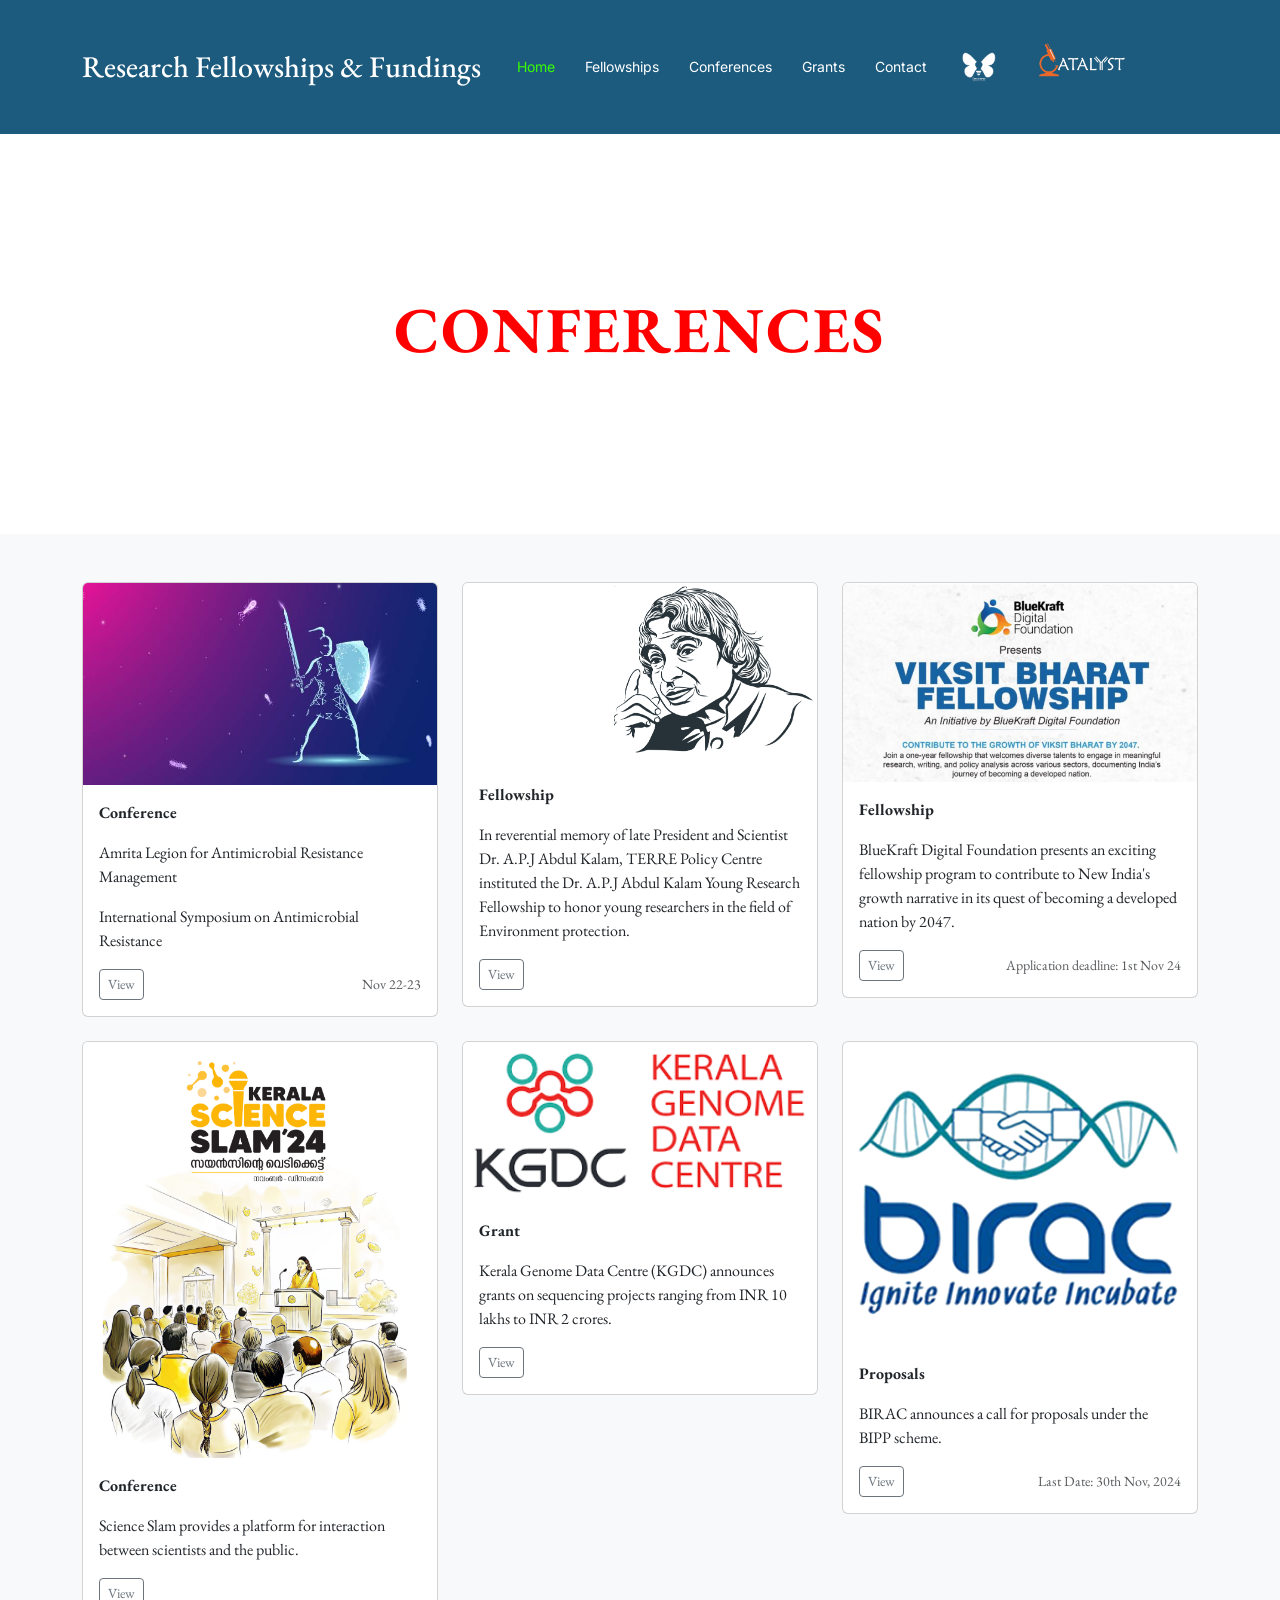
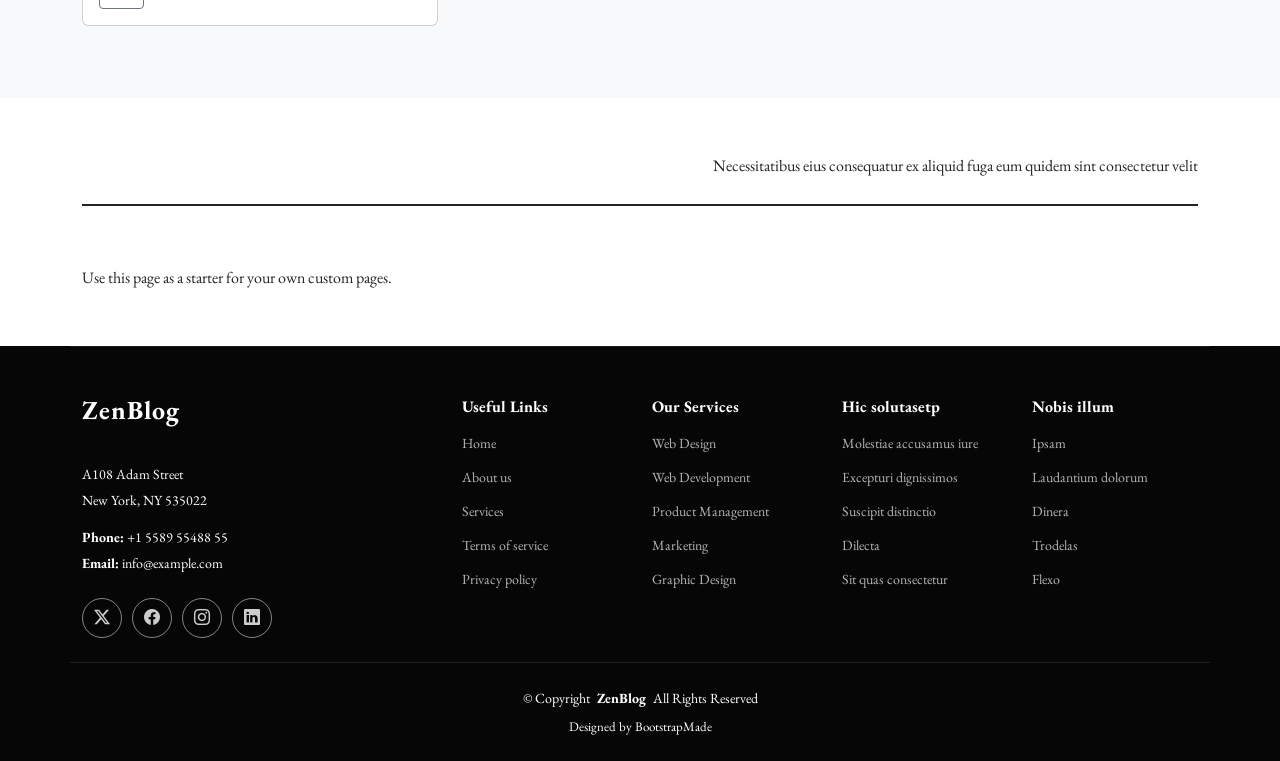
==== Conferences.html @ e0700201 "Pages" ====
<!DOCTYPE html>
<html lang="en">

<head>
  <meta charset="utf-8">
  <meta content="width=device-width, initial-scale=1.0" name="viewport">
  <title>Starter Page - ZenBlog Bootstrap Template</title>
  <meta name="description" content="">
  <meta name="keywords" content="">

  <!-- Favicons -->
  <link href="assets/img/favicon.png" rel="icon">
  <link href="assets/img/apple-touch-icon.png" rel="apple-touch-icon">

  <!-- Fonts -->
  <link href="https://fonts.googleapis.com" rel="preconnect">
  <link href="https://fonts.gstatic.com" rel="preconnect" crossorigin>
  <link href="https://fonts.googleapis.com/css2?family=Inter:wght@100;200;300;400;500;600;700;800;900&family=EB+Garamond:ital,wght@0,400;0,500;0,600;0,700;0,800;1,400;1,500;1,600;1,700;1,800&display=swap" rel="stylesheet">

  <!-- Vendor CSS Files -->
  <link href="assets/vendor/bootstrap/css/bootstrap.min.css" rel="stylesheet">
  <link href="assets/vendor/bootstrap-icons/bootstrap-icons.css" rel="stylesheet">
  <link href="assets/vendor/aos/aos.css" rel="stylesheet">
  <link href="assets/vendor/swiper/swiper-bundle.min.css" rel="stylesheet">

  <!-- Main CSS File -->
  <link href="assets/css/main.css" rel="stylesheet">
  <link href="assets/css/banner2.css" rel="stylesheet">


  <!-- =======================================================
  * Template Name: ZenBlog
  * Template URL: https://bootstrapmade.com/zenblog-bootstrap-blog-template/
  * Updated: Aug 08 2024 with Bootstrap v5.3.3
  * Author: BootstrapMade.com
  * License: https://bootstrapmade.com/license/
  ======================================================== -->
</head>

<body class="index-page">

  <header id="header" class="header d-flex align-items-center sticky-top">
    <div class="container position-relative d-flex align-items-center justify-content-between">

      <a href="index.html" class="logo d-flex align-items-center me-auto me-xl-0">
        <!-- Uncomment the line below if you also wish to use an image logo -->

        <style>
          a {
  text-decoration: none; /* Remove underline by default */
}

a:hover {
  text-decoration: none; /* Ensure no underline appears on hover */
}

.logo a {
  text-decoration: none; /* Specifically target the logo link */
}

#navmenu a {
  text-decoration: none; /* Specifically target the navigation links */
}

        </style>
        <h1 class="sitename" style="text-decoration: none;">Research  Fellowships & Fundings</h1>
      </a>

      <nav id="navmenu" class="navmenu">
        <ul>
          <li><a href="index.html" class="active">Home</a></li>
          <li><a href="about.html">Fellowships</a></li>
          <li><a href="single-post.html">Conferences</a></li>
          <li><a href="single-post.html">Grants</a></li>

        <!-- <li class="dropdown"><a href="#"><span>Categories</span> <i class="bi bi-chevron-down toggle-dropdown"></i></a>
            <ul>
              <li><a href="category.html">Category 1</a></li>
              <li class="dropdown"><a href="#"><span>Deep Dropdown</span> <i class="bi bi-chevron-down toggle-dropdown"></i></a>
                <ul>
                  <li><a href="#">Deep Dropdown 1</a></li>
                  <li><a href="#">Deep Dropdown 2</a></li>
                  <li><a href="#">Deep Dropdown 3</a></li>
                  <li><a href="#">Deep Dropdown 4</a></li>
                  <li><a href="#">Deep Dropdown 5</a></li>
                </ul>
              </li>
              <li><a href="category.html">Category 2</a></li>
              <li><a href="category.html">Category 3</a></li>
              <li><a href="category.html">Caxtegory 4</a></li>
            </ul>
          </li>-->
          <li><a href="contact.html">Contact</a></li>
        </ul>
        <i class="mobile-nav-toggle d-xl-none bi bi-list"></i>
      </nav>
<!--
      <div class="header-social-links">
        <a href="#" class="twitter"><i class="bi bi-twitter-x"></i></a>
        <a href="#" class="facebook"><i class="bi bi-facebook"></i></a>
        <a href="#" class="instagram"><i class="bi bi-instagram"></i></a>
      </div>-->
      <img src="files/creatome-transformed-removebg-preview.png" alt="" style="width: 5.5%; height: 5.5%;" class="catalyst">
      <img src="files/catalyst-removebg-preview.png" alt="" style="width: 15%; height: 15%;">


    </div>
  </header>
<!--Banner-->
<div class="banner">
  <div class="banner-content">
    <h1>Conferences</h1>
  </div>
</div>

<!---->
  <div class="album py-5 bg-light">
    <div class="container">
      <div class="row">
        <!-- First Card -->
        <div class="col-md-4">
          <div class="card mb-4 box-shadow">
            <img src="files/alarm.jpg" class="card-img-top" alt="Conference on Antimicrobial Resistance">
            <div class="card-body">
              <p style="font-weight: bold;">Conference</p>
              <p class="card-text">Amrita Legion for Antimicrobial Resistance Management</p>
              <p>International Symposium on Antimicrobial Resistance</p>
              <div class="d-flex justify-content-between align-items-center">
                <div class="btn-group">
                  <a href="https://www.amrita.edu/events/alarm/">
                    <button type="button" class="btn btn-sm btn-outline-secondary">View</button>
                  </a>
                </div>
                <small class="text-muted">Nov 22-23</small>
              </div>
            </div>
          </div>
        </div>
  
        <!-- Second Card -->
        <div class="col-md-4">
          <div class="card mb-4 box-shadow">
            <img src="files/Dr.png" class="card-img-top" alt="Dr. A.P.J Abdul Kalam Young Research Fellowship">
            <div class="card-body">
              <p style="font-weight: bold;">Fellowship</p>
              <p class="card-text">
                In reverential memory of late President and Scientist Dr. A.P.J Abdul Kalam, TERRE Policy Centre instituted the Dr. A.P.J Abdul Kalam Young Research Fellowship to honor young researchers in the field of Environment protection.
              </p>
              <div class="d-flex justify-content-between align-items-center">
                <div class="btn-group">
                  <a href="https://www.drkalamfellowship.com/fellowship.php">
                    <button type="button" class="btn btn-sm btn-outline-secondary">View</button>
                  </a>
                </div>
                <small class="text-muted"></small>
              </div>
            </div>
          </div>
        </div>
  
        <!-- Third Card -->
        <div class="col-md-4">
          <div class="card mb-4 box-shadow">
            <img src="files/Viksit-Bharat-Fellowship.jpg" class="card-img-top" alt="Viksit Bharat Fellowship">
            <div class="card-body">
              <p style="font-weight: bold;">Fellowship</p>
              <p class="card-text">
                BlueKraft Digital Foundation presents an exciting fellowship program to contribute to New India's growth narrative in its quest of becoming a developed nation by 2047.
              </p>
              <div class="d-flex justify-content-between align-items-center">
                <div class="btn-group">
                  <button type="button" class="btn btn-sm btn-outline-secondary">View</button>
                </div>
                <small class="text-muted">Application deadline: 1st Nov 24</small>
              </div>
            </div>
          </div>
        </div>
  
        <!-- Fourth Card -->
        <div class="col-md-4">
          <div class="card mb-4 box-shadow">
            <img src="files/ks.png" class="card-img-top" alt="Science Slam Conference">
            <div class="card-body">
              <p style="font-weight: bold;">Conference</p>
              <p class="card-text">Science Slam provides a platform for interaction between scientists and the public.</p>
              <div class="d-flex justify-content-between align-items-center">
                <div class="btn-group">
                  <a href="https://scienceslam.in/">
                    <button type="button" class="btn btn-sm btn-outline-secondary">View</button>
                  </a>
                </div>
                <small class="text-muted"></small>
              </div>
            </div>
          </div>
        </div>
  
        <!-- Fifth Card -->
        <div class="col-md-4">
          <div class="card mb-4 box-shadow">
            <img src="files/KGDC.png" class="card-img-top" alt="KGDC Genomic Sequencing Grants">
            <div class="card-body">
              <p style="font-weight: bold;">Grant</p>
              <p class="card-text">Kerala Genome Data Centre (KGDC) announces grants on sequencing projects ranging from INR 10 lakhs to INR 2 crores.</p>
              <div class="d-flex justify-content-between align-items-center">
                <div class="btn-group">
                  <a href="https://kgdc.kerala.gov.in/kerala-genome-data-centre-kgdc-announces-grants-for-genomic-sequencing-projects/">
                    <button type="button" class="btn btn-sm btn-outline-secondary">View</button>
                  </a>
                </div>
                <small class="text-muted"></small>
              </div>
            </div>
          </div>
        </div>
  
        <!-- Sixth Card -->
        <div class="col-md-4">
          <div class="card mb-4 box-shadow">
            <img src="files/BIRAC.png" class="card-img-top" alt="BIRAC Proposals">
            <div class="card-body">
              <p style="font-weight: bold;">Proposals</p>
              <p class="card-text">BIRAC announces a call for proposals under the BIPP scheme.</p>
              <div class="d-flex justify-content-between align-items-center">
                <div class="btn-group">
                  <a href="https://birac.nic.in/cfp_view.php?id=56&scheme_type=2">
                    <button type="button" class="btn btn-sm btn-outline-secondary">View</button>
                  </a>
                </div>
                <small class="text-muted">Last Date: 30th Nov, 2024</small>
              </div>
            </div>
          </div>
        </div>
      </div>
    </div>
  </div>
    <!-- Starter Section Section -->
    <section id="starter-section" class="starter-section section">

      <!-- Section Title -->
      <div class="container section-title" data-aos="fade-up">
        <div class="section-title-container d-flex align-items-center justify-content-between">
          <h2>Starter Section</h2>
          <p>Necessitatibus eius consequatur ex aliquid fuga eum quidem sint consectetur velit</p>
        </div>
      </div><!-- End Section Title -->

      <div class="container" data-aos="fade-up">
        <p>Use this page as a starter for your own custom pages.</p>
      </div>

    </section><!-- /Starter Section Section -->

  </main>

  <footer id="footer" class="footer dark-background">

    <div class="container footer-top">
      <div class="row gy-4">
        <div class="col-lg-4 col-md-6 footer-about">
          <a href="index.html" class="logo d-flex align-items-center">
            <span class="sitename">ZenBlog</span>
          </a>
          <div class="footer-contact pt-3">
            <p>A108 Adam Street</p>
            <p>New York, NY 535022</p>
            <p class="mt-3"><strong>Phone:</strong> <span>+1 5589 55488 55</span></p>
            <p><strong>Email:</strong> <span>info@example.com</span></p>
          </div>
          <div class="social-links d-flex mt-4">
            <a href=""><i class="bi bi-twitter-x"></i></a>
            <a href=""><i class="bi bi-facebook"></i></a>
            <a href=""><i class="bi bi-instagram"></i></a>
            <a href=""><i class="bi bi-linkedin"></i></a>
          </div>
        </div>

        <div class="col-lg-2 col-md-3 footer-links">
          <h4>Useful Links</h4>
          <ul>
            <li><a href="#">Home</a></li>
            <li><a href="#">About us</a></li>
            <li><a href="#">Services</a></li>
            <li><a href="#">Terms of service</a></li>
            <li><a href="#">Privacy policy</a></li>
          </ul>
        </div>

        <div class="col-lg-2 col-md-3 footer-links">
          <h4>Our Services</h4>
          <ul>
            <li><a href="#">Web Design</a></li>
            <li><a href="#">Web Development</a></li>
            <li><a href="#">Product Management</a></li>
            <li><a href="#">Marketing</a></li>
            <li><a href="#">Graphic Design</a></li>
          </ul>
        </div>

        <div class="col-lg-2 col-md-3 footer-links">
          <h4>Hic solutasetp</h4>
          <ul>
            <li><a href="#">Molestiae accusamus iure</a></li>
            <li><a href="#">Excepturi dignissimos</a></li>
            <li><a href="#">Suscipit distinctio</a></li>
            <li><a href="#">Dilecta</a></li>
            <li><a href="#">Sit quas consectetur</a></li>
          </ul>
        </div>

        <div class="col-lg-2 col-md-3 footer-links">
          <h4>Nobis illum</h4>
          <ul>
            <li><a href="#">Ipsam</a></li>
            <li><a href="#">Laudantium dolorum</a></li>
            <li><a href="#">Dinera</a></li>
            <li><a href="#">Trodelas</a></li>
            <li><a href="#">Flexo</a></li>
          </ul>
        </div>

      </div>
    </div>

    <div class="container copyright text-center mt-4">
      <p>© <span>Copyright</span> <strong class="px-1 sitename">ZenBlog</strong> <span>All Rights Reserved</span></p>
      <div class="credits">
        <!-- All the links in the footer should remain intact. -->
        <!-- You can delete the links only if you've purchased the pro version. -->
        <!-- Licensing information: https://bootstrapmade.com/license/ -->
        <!-- Purchase the pro version with working PHP/AJAX contact form: [buy-url] -->
        Designed by <a href="https://bootstrapmade.com/">BootstrapMade</a>
      </div>
    </div>

  </footer>

  <!-- Scroll Top -->
  <a href="#" id="scroll-top" class="scroll-top d-flex align-items-center justify-content-center"><i class="bi bi-arrow-up-short"></i></a>

  <!-- Preloader -->
  <div id="preloader"></div>

  <!-- Vendor JS Files -->
  <script src="assets/vendor/bootstrap/js/bootstrap.bundle.min.js"></script>
  <script src="assets/vendor/php-email-form/validate.js"></script>
  <script src="assets/vendor/aos/aos.js"></script>
  <script src="assets/vendor/swiper/swiper-bundle.min.js"></script>

  <!-- Main JS File -->
  <script src="assets/js/main.js"></script>

</body>

</html>
---- assets/css/main.css ----
/**
* Template Name: ZenBlog
* Template URL: https://bootstrapmade.com/zenblog-bootstrap-blog-template/
* Updated: Aug 08 2024 with Bootstrap v5.3.3
* Author: BootstrapMade.com
* License: https://bootstrapmade.com/license/
*/

/*--------------------------------------------------------------
# Font & Color Variables
# Help: https://bootstrapmade.com/color-system/
--------------------------------------------------------------*/
/* Fonts */
:root {
  --default-font: "EB Garamond",  system-ui, -apple-system, "Segoe UI", Roboto, "Helvetica Neue", Arial, "Noto Sans", "Liberation Sans", sans-serif, "Apple Color Emoji", "Segoe UI Emoji", "Segoe UI Symbol", "Noto Color Emoji";
  --heading-font: "EB Garamond",  sans-serif;
  --nav-font: "Inter",  sans-serif;
}

/* Global Colors - The following color variables are used throughout the website. Updating them here will change the color scheme of the entire website */
:root { 
  --background-color: #ffffff; /* Background color for the entire website, including individual sections */
  --default-color: #212529; /* Default color used for the majority of the text content across the entire website */
  --heading-color: #ffffff; /* Color for headings, subheadings and title throughout the website */
  --accent-color: #ffc908; /* Accent color that represents your brand on the website. It's used for buttons, links, and other elements that need to stand out */
  --surface-color: #ffffff; /* The surface color is used as a background of boxed elements within sections, such as cards, icon boxes, or other elements that require a visual separation from the global background. */
  --contrast-color: #ffc908; /* Contrast color for text, ensuring readability against backgrounds of accent, heading, or default colors. */
}

/* Nav Menu Colors - The following color variables are used specifically for the navigation menu. They are separate from the global colors to allow for more customization options */
:root {
  --nav-color: #ffffff;  /* The default color of the main navmenu links */
  --nav-hover-color: #39ff02; /* Applied to main navmenu links when they are hovered over or active */
  --nav-mobile-background-color: #ffffff; /* Used as the background color for mobile navigation menu */
  --nav-dropdown-background-color: #ffffff; /* Used as the background color for dropdown items that appear when hovering over primary navigation items */
  --nav-dropdown-color: #6a6a6a; /* Used for navigation links of the dropdown items in the navigation menu. */
  --nav-dropdown-hover-color: #1900ff; /* Similar to --nav-hover-color, this color is applied to dropdown navigation links when they are hovered over. */
}

/* Color Presets - These classes override global colors when applied to any section or element, providing reuse of the sam color scheme. */

.light-background {
  --background-color: #f9f9f9;
  --surface-color: #ffffff;
}

.dark-background {
  --background-color: #060606;
  --default-color: #ffffff;
  --heading-color: #ffffff;
  --surface-color: #252525;
  --contrast-color: #ffffff;
}

/* Smooth scroll */
:root {
  scroll-behavior: smooth;
}

/*--------------------------------------------------------------
# General Styling & Shared Classes
--------------------------------------------------------------*/
body {
  color: var(--default-color);
  background-color: var(--background-color);
  font-family: var(--default-font);
}

a {
  color: var(--accent-color);
  text-decoration: none;
  transition: 0.3s;
}

a:hover {
  color: color-mix(in srgb, var(--accent-color), transparent 25%);
  text-decoration: none;
}

h1,
h2,
h3,
h4,
h5,
h6 {
  color: var(--heading-color);
  font-family: var(--heading-font);
}

/* PHP Email Form Messages
------------------------------*/
.php-email-form .error-message {
  display: none;
  background: #df1529;
  color: #ffffff;
  text-align: left;
  padding: 15px;
  margin-bottom: 24px;
  font-weight: 600;
}

.php-email-form .sent-message {
  display: none;
  color: #ffffff;
  background: #059652;
  text-align: center;
  padding: 15px;
  margin-bottom: 24px;
  font-weight: 600;
}

.php-email-form .loading {
  display: none;
  background: var(--surface-color);
  text-align: center;
  padding: 15px;
  margin-bottom: 24px;
}

.php-email-form .loading:before {
  content: "";
  display: inline-block;
  border-radius: 50%;
  width: 24px;
  height: 24px;
  margin: 0 10px -6px 0;
  border: 3px solid var(--accent-color);
  border-top-color: var(--surface-color);
  animation: php-email-form-loading 1s linear infinite;
}

@keyframes php-email-form-loading {
  0% {
    transform: rotate(0deg);
  }

  100% {
    transform: rotate(360deg);
  }
}

/*--------------------------------------------------------------
# Global Header
--------------------------------------------------------------*/
.header {
  --background-color: #1c5b7e; /*a4123f*/
  color: var(--default-color);
  background-color: var(--background-color);
  padding: 10px 0;
  transition: all 0.5s;
  z-index: 997;
}

.header .logo {
  line-height: 1;
}

.header .logo img {
  max-height: 36px;
  margin-right: 8px;
}

.header .logo h1 {
  font-size: 30px;
  margin: 0;
  font-weight: 500;
  color: var(--heading-color);
}

.header .header-social-links {
  padding-right: 15px;
}

.header .header-social-links a {
  color: color-mix(in srgb, var(--default-color), transparent 40%);
  padding-left: 6px;
  display: inline-block;
  transition: 0.3s;
  font-size: 16px;
}

.header .header-social-links a:hover {
  color: var(--accent-color);
}

.header .header-social-links a i {
  line-height: 0px;
}

@media (max-width: 1200px) {
  .header .logo {
    order: 1;
  }

  .header .header-social-links {
    order: 2;
  }

  .header .navmenu {
    order: 3;
  }
}

/*--------------------------------------------------------------
# Navigation Menu
--------------------------------------------------------------*/
/* Navmenu - Desktop */
@media (min-width: 1200px) {
  .navmenu {
    padding: 0;
  }

  .navmenu ul {
    margin: 0;
    padding: 0;
    display: flex;
    list-style: none;
    align-items: center;
  }

  .navmenu li {
    position: relative;
  }

  .navmenu a,
  .navmenu a:focus {
    color: var(--nav-color);
    padding: 18px 15px;
    font-size: 14px;
    font-family: var(--nav-font);
    font-weight: 400;
    display: flex;
    align-items: center;
    justify-content: space-between;
    white-space: nowrap;
    transition: 0.3s;
  }

  .navmenu a i,
  .navmenu a:focus i {
    font-size: 12px;
    line-height: 0;
    margin-left: 5px;
    transition: 0.3s;
  }

  .navmenu li:last-child a {
    padding-right: 0;
  }

  .navmenu li:hover>a,
  .navmenu .active,
  .navmenu .active:focus {
    color: var(--nav-hover-color);
  }

  .navmenu .dropdown ul {
    margin: 0;
    padding: 10px 0;
    background: var(--nav-dropdown-background-color);
    display: block;
    position: absolute;
    visibility: hidden;
    left: 14px;
    top: 130%;
    opacity: 0;
    transition: 0.3s;
    border-radius: 4px;
    z-index: 99;
    box-shadow: 0px 0px 30px rgba(0, 0, 0, 0.1);
  }

  .navmenu .dropdown ul li {
    min-width: 200px;
  }

  .navmenu .dropdown ul a {
    padding: 10px 20px;
    font-size: 15px;
    text-transform: none;
    color: var(--nav-dropdown-color);
  }

  .navmenu .dropdown ul a i {
    font-size: 12px;
  }

  .navmenu .dropdown ul a:hover,
  .navmenu .dropdown ul .active:hover,
  .navmenu .dropdown ul li:hover>a {
    color: var(--nav-dropdown-hover-color);
  }

  .navmenu .dropdown:hover>ul {
    opacity: 1;
    top: 100%;
    visibility: visible;
  }

  .navmenu .dropdown .dropdown ul {
    top: 0;
    left: -90%;
    visibility: hidden;
  }

  .navmenu .dropdown .dropdown:hover>ul {
    opacity: 1;
    top: 0;
    left: -100%;
    visibility: visible;
  }
  .catalyst {
    padding: 10px; /* Fixed the syntax by adding a selector */
}

/* Navmenu - Mobile */
@media (max-width: 1199px) {
  .mobile-nav-toggle {
    color: var(--nav-color);
    font-size: 28px;
    line-height: 0;
    margin-right: 10px;
    cursor: pointer;
    transition: color 0.3s;
  }

  .navmenu {
    padding: 0;
    z-index: 9997;
  }

  .navmenu ul {
    display: none;
    list-style: none;
    position: absolute;
    inset: 60px 20px 20px 20px;
    padding: 10px 0;
    margin: 0;
    border-radius: 6px;
    background-color: var(--nav-mobile-background-color);
    overflow-y: auto;
    transition: 0.3s;
    z-index: 9998;
    box-shadow: 0px 0px 30px rgba(0, 0, 0, 0.1);
  }

  .navmenu a,
  .navmenu a:focus {
    color: var(--nav-dropdown-color);
    padding: 10px 20px;
    font-family: var(--nav-font);
    font-size: 17px;
    font-weight: 500;
    display: flex;
    align-items: center;
    justify-content: space-between;
    white-space: nowrap;
    transition: 0.3s;
  }

  .navmenu a i,
  .navmenu a:focus i {
    font-size: 12px;
    line-height: 0;
    margin-left: 5px;
    width: 30px;
    height: 30px;
    display: flex;
    align-items: center;
    justify-content: center;
    border-radius: 50%;
    transition: 0.3s;
    background-color: color-mix(in srgb, var(--accent-color), transparent 90%);
  }

  .navmenu a i:hover,
  .navmenu a:focus i:hover {
    background-color: var(--accent-color);
    color: var(--contrast-color);
  }

  .navmenu a:hover,
  .navmenu .active,
  .navmenu .active:focus {
    color: var(--nav-dropdown-hover-color);
  }

  .navmenu .active i,
  .navmenu .active:focus i {
    background-color: var(--accent-color);
    color: var(--contrast-color);
    transform: rotate(180deg);
  }

  .navmenu .dropdown ul {
    position: static;
    display: none;
    z-index: 99;
    padding: 10px 0;
    margin: 10px 20px;
    background-color: var(--nav-dropdown-background-color);
    border: 1px solid color-mix(in srgb, var(--default-color), transparent 90%);
    box-shadow: none;
    transition: all 0.5s ease-in-out;
  }

  .navmenu .dropdown ul ul {
    background-color: rgba(33, 37, 41, 0.1);
  }

  .navmenu .dropdown>.dropdown-active {
    display: block;
    background-color: rgba(33, 37, 41, 0.03);
  }

  .mobile-nav-active {
    overflow: hidden;
  }

  .mobile-nav-active .mobile-nav-toggle {
    color: #fff;
    position: absolute;
    font-size: 32px;
    top: 15px;
    right: 15px;
    margin-right: 0;
    z-index: 9999;
  }

  .mobile-nav-active .navmenu {
    position: fixed;
    overflow: hidden;
    inset: 0;
    background: rgba(33, 37, 41, 0.8);
    transition: 0.3s;
  }

  .mobile-nav-active .navmenu>ul {
    display: block;
  }
}

/*--------------------------------------------------------------
# Global Footer
--------------------------------------------------------------*/
.footer {
  color: var(--default-color);
  background-color: var(--background-color);
  font-size: 14px;
  position: relative;
}

.footer .footer-top {
  padding-top: 50px;
  border-top: 1px solid color-mix(in srgb, var(--default-color), transparent 90%);
}

.footer .footer-about .logo {
  line-height: 1;
  margin-bottom: 25px;
}

.footer .footer-about .logo img {
  max-height: 40px;
  margin-right: 6px;
}

.footer .footer-about .logo span {
  color: var(--heading-color);
  font-family: var(--heading-font);
  font-size: 26px;
  font-weight: 700;
  letter-spacing: 1px;
}

.footer .footer-about p {
  font-size: 14px;
  font-family: var(--heading-font);
}

.footer .social-links a {
  display: flex;
  align-items: center;
  justify-content: center;
  width: 40px;
  height: 40px;
  border-radius: 50%;
  border: 1px solid color-mix(in srgb, var(--default-color), transparent 50%);
  font-size: 16px;
  color: color-mix(in srgb, var(--default-color), transparent 20%);
  margin-right: 10px;
  transition: 0.3s;
}

.footer .social-links a:hover {
  color: var(--accent-color);
  border-color: var(--accent-color);
}

.footer h4 {
  font-size: 16px;
  font-weight: bold;
  position: relative;
  padding-bottom: 12px;
}

.footer .footer-links {
  margin-bottom: 30px;
}

.footer .footer-links ul {
  list-style: none;
  padding: 0;
  margin: 0;
}

.footer .footer-links ul i {
  padding-right: 2px;
  font-size: 12px;
  line-height: 0;
}

.footer .footer-links ul li {
  padding: 10px 0;
  display: flex;
  align-items: center;
}

.footer .footer-links ul li:first-child {
  padding-top: 0;
}

.footer .footer-links ul a {
  color: color-mix(in srgb, var(--default-color), transparent 30%);
  display: inline-block;
  line-height: 1;
}

.footer .footer-links ul a:hover {
  color: var(--accent-color);
}

.footer .footer-contact p {
  margin-bottom: 5px;
}

.footer .copyright {
  padding: 25px 0;
  border-top: 1px solid color-mix(in srgb, var(--default-color), transparent 90%);
}

.footer .copyright p {
  margin-bottom: 0;
}

.footer .credits {
  margin-top: 8px;
  font-size: 13px;
}

.footer .credits a {
  color: var(--default-color);
}

/*--------------------------------------------------------------
# Preloader
--------------------------------------------------------------*/
#preloader {
  position: fixed;
  inset: 0;
  z-index: 999999;
  overflow: hidden;
  background: var(--background-color);
  transition: all 0.6s ease-out;
}

#preloader:before {
  content: "";
  position: fixed;
  top: calc(50% - 30px);
  left: calc(50% - 30px);
  border: 6px solid #ffffff;
  border-color: var(--accent-color) transparent var(--accent-color) transparent;
  border-radius: 50%;
  width: 60px;
  height: 60px;
  animation: animate-preloader 1.5s linear infinite;
}

@keyframes animate-preloader {
  0% {
    transform: rotate(0deg);
  }

  100% {
    transform: rotate(360deg);
  }
}

/*--------------------------------------------------------------
# Scroll Top Button
--------------------------------------------------------------*/
.scroll-top {
  position: fixed;
  visibility: hidden;
  opacity: 0;
  right: 15px;
  bottom: 15px;
  z-index: 99999;
  background-color: var(--accent-color);
  width: 40px;
  height: 40px;
  border-radius: 4px;
  transition: all 0.4s;
}

.scroll-top i {
  font-size: 24px;
  color: var(--contrast-color);
  line-height: 0;
}

.scroll-top:hover {
  background-color: color-mix(in srgb, var(--accent-color), transparent 20%);
  color: var(--contrast-color);
}

.scroll-top.active {
  visibility: visible;
  opacity: 1;
}

/*--------------------------------------------------------------
# Disable aos animation delay on mobile devices
--------------------------------------------------------------*/
@media screen and (max-width: 768px) {
  [data-aos-delay] {
    transition-delay: 0 !important;
  }
}

/*--------------------------------------------------------------
# Global Page Titles & Breadcrumbs
--------------------------------------------------------------*/
.page-title {
  color: var(--default-color);
  background-color: var(--background-color);
  padding: 25px 0;
  position: relative;
  border-bottom: 1px solid color-mix(in srgb, var(--default-color), transparent 90%);
}

.page-title h1 {
  font-size: 24px;
  font-weight: 700;
}

.page-title .breadcrumbs ol {
  display: flex;
  flex-wrap: wrap;
  list-style: none;
  padding: 0;
  margin: 0;
  font-size: 14px;
  font-weight: 400;
}

.page-title .breadcrumbs ol li+li {
  padding-left: 10px;
}

.page-title .breadcrumbs ol li+li::before {
  content: "/";
  display: inline-block;
  padding-right: 10px;
  color: color-mix(in srgb, var(--default-color), transparent 70%);
}

/*--------------------------------------------------------------
# Global Sections
--------------------------------------------------------------*/
section,
.section {
  color: var(--default-color);
  background-color: var(--background-color);
  padding: 40px 0;
  scroll-margin-top: 90px;
  overflow: clip;
}

@media (max-width: 1199px) {

  section,
  .section {
    scroll-margin-top: 66px;
  }
}

/*--------------------------------------------------------------
# Global Section Titles
--------------------------------------------------------------*/
.section-title {
  margin-bottom: 60px;
  position: relative;
}

.section-title .section-title-container {
  padding-bottom: 10px;
  border-bottom: 2px solid var(--default-color);
}

.section-title h2 {
  font-size: 40px;
  font-weight: 0;
}

.section-title p {
  margin-bottom: 0;
}

.section-title p a {
  color: var(--default-color);
  text-transform: uppercase;
  font-size: 12px;
  letter-spacing: 0.5px;
  border-bottom: 1.5px solid var(--default-color);
  font-family: var(--nav-font);
  font-weight: 500;
  padding-bottom: 2px;
}

/*--------------------------------------------------------------
# Slider Section
--------------------------------------------------------------*/
.slider {
  background-color: transparent;
}

.slider .swiper-pagination .swiper-pagination-bullet {
  background-color: color-mix(in srgb, var(--default-color) 90%, white 15%);
}

.slider .swiper-pagination .swiper-pagination-bullet-active {
  background-color: var(--accent-color);
}

.slider .swiper-wrapper {
  height: auto !important;
}

.slider .swiper-slide {
  min-height: 500px;
  position: relative;
  display: flex;
  align-items: flex-end;
  background-repeat: no-repeat;
  background-size: cover;
}

.slider .swiper-slide::before {
  content: "";
  position: absolute;
  top: 0;
  left: 0;
  width: 100%;
  height: 100%;
  background: color-mix(in srgb, var(--background-color), transparent 90%);
}

@media (max-width: 575px) {
  .slider .swiper-slide {
    min-height: 300px;
  }
}

.slider .swiper-button-prev:after,
.slider .swiper-button-next:after {
  font-size: 24px;
  color: color-mix(in srgb, var(--default-color), transparent 50%);
}

.slider .content {
  padding: 60px 80px;
  max-width: 700px;
  position: relative;
}

.slider .content a,
.slider .content h2,
.slider .content p {
  color: var(--default-color);
}

/*--------------------------------------------------------------
# Trending Category Section
--------------------------------------------------------------*/
.trending-category .post-entry {
  margin-bottom: 30px;
}

.trending-category .post-entry img {
  margin-bottom: 30px;
}

.trending-category .post-entry h2 {
  margin-bottom: 20px;
  font-size: 20px;
  font-weight: 600;
  line-height: 1.2;
}

.trending-category .post-entry h2 a {
  color: var(--heading-color);
}

.trending-category .post-entry h2 a:hover {
  text-decoration: underline;
}

.trending-category .post-entry.lg h2 {
  font-size: 40px;
  line-height: 1;
}

.trending-category .post-meta {
  font-size: 11px;
  letter-spacing: 0.07rem;
  text-transform: uppercase;
  font-weight: 600;
  color: color-mix(in srgb, var(--default-color), transparent 50%);
  margin-bottom: 10px;
}

.trending-category .custom-border {
  border-color: color-mix(in srgb, var(--default-color), transparent 90%) !important;
}

@media (max-width: 768px) {
  .trending-category .custom-border {
    border: none !important;
  }
}

.trending-category .author .photo {
  margin-right: 10px;
}

.trending-category .author .photo img {
  width: 40px;
  border-radius: 50%;
  margin-bottom: 0;
}

.trending-category .author .name h3 {
  margin: 0;
  padding: 0;
  font-size: 15px;
  font-family: var(--default-font);
}

.trending-category .trending {
  border: 1px solid color-mix(in srgb, var(--default-color), transparent 90%);
}

.trending-category .trending>h3 {
  color: var(--default-color);
  padding: 20px;
  border-bottom: 1px solid color-mix(in srgb, var(--default-color), transparent 90%);
}

.trending-category .trending .trending-post {
  padding: 0;
  margin: 0;
}

.trending-category .trending .trending-post li {
  padding: 0;
  margin: 0;
  list-style: none;
  display: block;
}

.trending-category .trending .trending-post li a {
  display: block;
  padding: 20px;
  border-bottom: 1px solid color-mix(in srgb, var(--default-color), transparent 90%);
  position: relative;
  overflow: hidden;
  z-index: 2;
}

.trending-category .trending .trending-post li a .number {
  position: absolute;
  z-index: 1;
  font-size: 5rem;
  left: -10px;
  top: -20px;
  font-weight: 700;
  font-family: var(--heading-font);
  color: color-mix(in srgb, var(--default-color), transparent 95%);
}

.trending-category .trending .trending-post li a h3 {
  font-size: 18px;
  color: var(--default-color);
  transition: 0.3s;
}

.trending-category .trending .trending-post li a .author {
  color: color-mix(in srgb, var(--default-color), transparent 50%);
  font-weight: 500;
}

.trending-category .trending .trending-post li a:hover h3 {
  color: var(--default-color);
  text-decoration: underline;
}

.trending-category .trending .trending-post li:last-child a {
  border-bottom: none;
}

/*--------------------------------------------------------------
# Culture Category Section
--------------------------------------------------------------*/
.culture-category .post-entry {
  margin-bottom: 30px;
}

.culture-category .post-entry h3 a {
  color: var(--heading-color);
  font-weight: 600;
}

.culture-category .post-entry h3 a:hover {
  text-decoration: underline;
}

.culture-category .post-entry .thumbnail {
  flex: 0 0 65%;
}

@media (max-width: 960px) {
  .culture-category .post-entry .thumbnail {
    flex: 0 0 100%;
    margin-bottom: 20px;
  }
}

.culture-category .post-entry.half .thumbnail {
  flex: 0 0 50%;
}

@media (max-width: 768px) {
  .culture-category .post-entry.half .thumbnail {
    flex: 0 0 100%;
    margin-bottom: 20px;
  }
}

.culture-category .post-entry.small-img .thumbnail {
  flex: 0 0 30%;
}

@media (max-width: 768px) {
  .culture-category .post-entry.small-img .thumbnail {
    flex: 0 0 100%;
    margin-bottom: 20px;
  }
}

.culture-category .border-bottom {
  border-color: color-mix(in srgb, var(--default-color), transparent 90%) !important;
}

.culture-category .post-meta {
  font-size: 11px;
  letter-spacing: 0.07rem;
  text-transform: uppercase;
  font-weight: 600;
  color: color-mix(in srgb, var(--default-color), transparent 50%);
  margin-bottom: 10px;
}

.culture-category .author .photo {
  margin-right: 10px;
}

.culture-category .author .photo img {
  width: 40px;
  border-radius: 50%;
  margin-bottom: 0;
}

.culture-category .author .name h3 {
  margin: 0;
  padding: 0;
  font-size: 15px;
  font-family: var(--default-font);
}

.culture-category .post-list {
  margin-bottom: 30px;
}

.culture-category .post-list img {
  margin-bottom: 30px;
}

.culture-category .post-list h2 {
  margin-bottom: 20px;
  font-size: 20px;
  font-weight: 600;
  line-height: 1.2;
}

.culture-category .post-list h2 a {
  color: var(--heading-color);
}

.culture-category .post-list h2 a:hover {
  text-decoration: underline;
}

.culture-category .post-list.lg h2 {
  font-size: 40px;
  line-height: 1;
}

/*--------------------------------------------------------------
# Business Category Section
--------------------------------------------------------------*/
.business-category .post-entry {
  margin-bottom: 30px;
}

.business-category .post-entry h3 a {
  color: var(--heading-color);
  font-weight: 600;
}

.business-category .post-entry h3 a:hover {
  text-decoration: underline;
}

.business-category .post-entry .thumbnail {
  flex: 0 0 65%;
}

@media (max-width: 960px) {
  .business-category .post-entry .thumbnail {
    flex: 0 0 100%;
    margin-bottom: 20px;
  }
}

.business-category .post-entry.half .thumbnail {
  flex: 0 0 50%;
}

@media (max-width: 768px) {
  .business-category .post-entry.half .thumbnail {
    flex: 0 0 100%;
    margin-bottom: 20px;
  }
}

.business-category .post-entry.small-img .thumbnail {
  flex: 0 0 30%;
}

@media (max-width: 768px) {
  .business-category .post-entry.small-img .thumbnail {
    flex: 0 0 100%;
    margin-bottom: 20px;
  }
}

.business-category .border-bottom {
  border-color: color-mix(in srgb, var(--default-color), transparent 90%) !important;
}

.business-category .post-meta {
  font-size: 11px;
  letter-spacing: 0.07rem;
  text-transform: uppercase;
  font-weight: 600;
  color: color-mix(in srgb, var(--default-color), transparent 50%);
  margin-bottom: 10px;
}

.business-category .author .photo {
  margin-right: 10px;
}

.business-category .author .photo img {
  width: 40px;
  border-radius: 50%;
  margin-bottom: 0;
}

.business-category .author .name h3 {
  margin: 0;
  padding: 0;
  font-size: 15px;
  font-family: var(--default-font);
}

.business-category .post-list {
  margin-bottom: 30px;
}

.business-category .post-list img {
  margin-bottom: 30px;
}

.business-category .post-list h2 {
  margin-bottom: 20px;
  font-size: 20px;
  font-weight: 600;
  line-height: 1.2;
}

.business-category .post-list h2 a {
  color: var(--heading-color);
}

.business-category .post-list h2 a:hover {
  text-decoration: underline;
}

.business-category .post-list.lg h2 {
  font-size: 40px;
  line-height: 1;
}

/*--------------------------------------------------------------
# Lifestyle Category Section
--------------------------------------------------------------*/
.lifestyle-category .post-meta {
  font-size: 11px;
  letter-spacing: 0.07rem;
  text-transform: uppercase;
  font-weight: 600;
  color: color-mix(in srgb, var(--default-color), transparent 50%);
  margin-bottom: 10px;
}

.lifestyle-category .author .photo {
  margin-right: 10px;
}

.lifestyle-category .author .photo img {
  width: 40px;
  border-radius: 50%;
  margin-bottom: 0;
}

.lifestyle-category .author .name h3 {
  margin: 0;
  padding: 0;
  font-size: 15px;
  font-family: var(--default-font);
}

.lifestyle-category .custom-border,
.lifestyle-category .border-bottom {
  border-color: color-mix(in srgb, var(--default-color), transparent 90%) !important;
}

.lifestyle-category .post-list {
  margin-bottom: 30px;
}

.lifestyle-category .post-list img {
  margin-bottom: 30px;
}

.lifestyle-category .post-list h2 {
  margin-bottom: 20px;
  font-size: 20px;
  font-weight: 600;
  line-height: 1.2;
}

.lifestyle-category .post-list h2 a {
  color: var(--heading-color);
}

.lifestyle-category .post-list h2 a:hover {
  text-decoration: underline;
}

.lifestyle-category .post-list.lg h2 {
  font-size: 40px;
  line-height: 1;
}

/*--------------------------------------------------------------
# About Section
--------------------------------------------------------------*/
.about .content .who-we-are {
  text-transform: uppercase;
  margin-bottom: 15px;
  color: color-mix(in srgb, var(--default-color), transparent 40%);
}

.about .content h3 {
  font-size: 2rem;
  font-weight: 700;
}

.about .content ul {
  list-style: none;
  padding: 0;
}

.about .content ul li {
  padding-bottom: 10px;
}

.about .content ul i {
  font-size: 1.25rem;
  margin-right: 4px;
  color: var(--accent-color);
}

.about .content p:last-child {
  margin-bottom: 0;
}

.about .content .read-more {
  background: var(--accent-color);
  color: var(--contrast-color);
  font-family: var(--heading-font);
  font-weight: 500;
  font-size: 16px;
  letter-spacing: 1px;
  padding: 12px 24px;
  border-radius: 5px;
  transition: 0.3s;
  display: inline-flex;
  align-items: center;
  justify-content: center;
}

.about .content .read-more i {
  font-size: 18px;
  margin-left: 5px;
  line-height: 0;
  transition: 0.3s;
}

.about .content .read-more:hover {
  background: color-mix(in srgb, var(--accent-color), transparent 20%);
  padding-right: 19px;
}

.about .content .read-more:hover i {
  margin-left: 10px;
}

.about .about-images img {
  border-radius: 10px;
}

/*--------------------------------------------------------------
# Team Section
--------------------------------------------------------------*/
.team .team-member {
  background-color: var(--surface-color);
  box-shadow: 0px 2px 15px rgba(0, 0, 0, 0.1);
  position: relative;
  border-radius: 5px;
  transition: 0.5s;
  padding: 30px;
  height: 100%;
}

@media (max-width: 468px) {
  .team .team-member {
    flex-direction: column;
    justify-content: center !important;
    align-items: center !important;
  }
}

.team .team-member .pic {
  overflow: hidden;
  width: 150px;
  border-radius: 50%;
  flex-shrink: 0;
}

.team .team-member .pic img {
  transition: ease-in-out 0.3s;
}

.team .team-member:hover {
  transform: translateY(-10px);
}

.team .team-member .member-info {
  padding-left: 30px;
}

@media (max-width: 468px) {
  .team .team-member .member-info {
    padding: 30px 0 0 0;
    text-align: center;
  }
}

.team .team-member h4 {
  font-weight: 700;
  margin-bottom: 5px;
  font-size: 20px;
}

.team .team-member span {
  display: block;
  font-size: 15px;
  padding-bottom: 10px;
  position: relative;
  font-weight: 500;
}

.team .team-member span::after {
  content: "";
  position: absolute;
  display: block;
  width: 50px;
  height: 1px;
  background: color-mix(in srgb, var(--default-color), transparent 85%);
  bottom: 0;
  left: 0;
}

@media (max-width: 468px) {
  .team .team-member span::after {
    left: calc(50% - 25px);
  }
}

.team .team-member p {
  margin: 10px 0 0 0;
  font-size: 14px;
}

.team .team-member .social {
  margin-top: 12px;
  display: flex;
  align-items: center;
  justify-content: start;
  width: 100%;
}

@media (max-width: 468px) {
  .team .team-member .social {
    justify-content: center;
  }
}

.team .team-member .social a {
  background: color-mix(in srgb, var(--default-color), transparent 94%);
  transition: ease-in-out 0.3s;
  display: flex;
  align-items: center;
  justify-content: center;
  border-radius: 50px;
  width: 36px;
  height: 36px;
}

.team .team-member .social a i {
  color: color-mix(in srgb, var(--default-color), transparent 20%);
  font-size: 16px;
  margin: 0 2px;
}

.team .team-member .social a:hover {
  background: var(--accent-color);
}

.team .team-member .social a:hover i {
  color: var(--contrast-color);
}

.team .team-member .social a+a {
  margin-left: 8px;
}

/*--------------------------------------------------------------
# Starter Section Section
--------------------------------------------------------------*/
.starter-section {
  /* Add your styles here */
}

/*--------------------------------------------------------------
# Blog Details Section
--------------------------------------------------------------*/
.blog-details {
  padding-bottom: 30px;
}

.blog-details .article {
  background-color: var(--surface-color);
  padding: 30px;
  box-shadow: 0 4px 16px rgba(0, 0, 0, 0.1);
}

.blog-details .post-img {
  margin: -30px -30px 20px -30px;
  overflow: hidden;
}

.blog-details .title {
  color: var(--heading-color);
  font-size: 28px;
  font-weight: 700;
  padding: 0;
  margin: 30px 0;
}

.blog-details .content {
  margin-top: 20px;
}

.blog-details .content h3 {
  font-size: 22px;
  margin-top: 30px;
  font-weight: bold;
}

.blog-details .content blockquote {
  overflow: hidden;
  background-color: color-mix(in srgb, var(--default-color), transparent 95%);
  padding: 60px;
  position: relative;
  text-align: center;
  margin: 20px 0;
}

.blog-details .content blockquote p {
  color: var(--default-color);
  line-height: 1.6;
  margin-bottom: 0;
  font-style: italic;
  font-weight: 500;
  font-size: 22px;
}

.blog-details .content blockquote:after {
  content: "";
  position: absolute;
  left: 0;
  top: 0;
  bottom: 0;
  width: 3px;
  background-color: var(--accent-color);
  margin-top: 20px;
  margin-bottom: 20px;
}

.blog-details .meta-top {
  margin-top: 20px;
  color: color-mix(in srgb, var(--default-color), transparent 40%);
}

.blog-details .meta-top ul {
  display: flex;
  flex-wrap: wrap;
  list-style: none;
  align-items: center;
  padding: 0;
  margin: 0;
}

.blog-details .meta-top ul li+li {
  padding-left: 20px;
}

.blog-details .meta-top i {
  font-size: 16px;
  margin-right: 8px;
  line-height: 0;
  color: color-mix(in srgb, var(--default-color), transparent 40%);
}

.blog-details .meta-top a {
  color: color-mix(in srgb, var(--default-color), transparent 40%);
  font-size: 14px;
  display: inline-block;
  line-height: 1;
}

.blog-details .meta-bottom {
  padding-top: 10px;
  border-top: 1px solid color-mix(in srgb, var(--default-color), transparent 90%);
}

.blog-details .meta-bottom i {
  color: color-mix(in srgb, var(--default-color), transparent 40%);
  display: inline;
}

.blog-details .meta-bottom a {
  color: color-mix(in srgb, var(--default-color), transparent 40%);
  transition: 0.3s;
}

.blog-details .meta-bottom a:hover {
  color: var(--accent-color);
}

.blog-details .meta-bottom .cats {
  list-style: none;
  display: inline;
  padding: 0 20px 0 0;
  font-size: 14px;
}

.blog-details .meta-bottom .cats li {
  display: inline-block;
}

.blog-details .meta-bottom .tags {
  list-style: none;
  display: inline;
  padding: 0;
  font-size: 14px;
}

.blog-details .meta-bottom .tags li {
  display: inline-block;
}

.blog-details .meta-bottom .tags li+li::before {
  padding-right: 6px;
  color: var(--default-color);
  content: ",";
}

.blog-details .meta-bottom .share {
  font-size: 16px;
}

.blog-details .meta-bottom .share i {
  padding-left: 5px;
}

/*--------------------------------------------------------------
# Blog Comments Section
--------------------------------------------------------------*/
.blog-comments {
  padding: 10px 0;
}

.blog-comments .comments-count {
  font-weight: bold;
}

.blog-comments .comment {
  margin-top: 30px;
  position: relative;
}

.blog-comments .comment .comment-img {
  margin-right: 14px;
}

.blog-comments .comment .comment-img img {
  width: 60px;
}

.blog-comments .comment h5 {
  font-size: 16px;
  margin-bottom: 2px;
}

.blog-comments .comment h5 a {
  font-weight: bold;
  color: var(--default-color);
  transition: 0.3s;
}

.blog-comments .comment h5 a:hover {
  color: var(--accent-color);
}

.blog-comments .comment h5 .reply {
  padding-left: 10px;
  color: color-mix(in srgb, var(--default-color), transparent 20%);
}

.blog-comments .comment h5 .reply i {
  font-size: 20px;
}

.blog-comments .comment time {
  display: block;
  font-size: 14px;
  color: color-mix(in srgb, var(--default-color), transparent 40%);
  margin-bottom: 5px;
}

.blog-comments .comment.comment-reply {
  padding-left: 40px;
}

/*--------------------------------------------------------------
# Comment Form Section
--------------------------------------------------------------*/
.comment-form {
  padding-top: 10px;
}

.comment-form form {
  background-color: var(--surface-color);
  margin-top: 30px;
  padding: 30px;
  box-shadow: 0 4px 16px rgba(0, 0, 0, 0.1);
}

.comment-form form h4 {
  font-weight: bold;
  font-size: 22px;
}

.comment-form form p {
  font-size: 14px;
}

.comment-form form input {
  background-color: var(--surface-color);
  color: var(--default-color);
  border: 1px solid color-mix(in srgb, var(--default-color), transparent 70%);
  font-size: 14px;
  border-radius: 4px;
  padding: 10px 10px;
}

.comment-form form input:focus {
  color: var(--default-color);
  background-color: var(--surface-color);
  box-shadow: none;
  border-color: var(--accent-color);
}

.comment-form form input::placeholder {
  color: color-mix(in srgb, var(--default-color), transparent 50%);
}

.comment-form form textarea {
  background-color: var(--surface-color);
  color: var(--default-color);
  border: 1px solid color-mix(in srgb, var(--default-color), transparent 70%);
  border-radius: 4px;
  padding: 10px 10px;
  font-size: 14px;
  height: 120px;
}

.comment-form form textarea:focus {
  color: var(--default-color);
  box-shadow: none;
  border-color: var(--accent-color);
  background-color: var(--surface-color);
}

.comment-form form textarea::placeholder {
  color: color-mix(in srgb, var(--default-color), transparent 50%);
}

.comment-form form .form-group {
  margin-bottom: 25px;
}

.comment-form form .btn-primary {
  border-radius: 4px;
  padding: 10px 20px;
  border: 0;
  background-color: var(--accent-color);
  color: var(--contrast-color);
}

.comment-form form .btn-primary:hover {
  color: var(--contrast-color);
  background-color: color-mix(in srgb, var(--accent-color), transparent 20%);
}

/*--------------------------------------------------------------
# Blog Posts Section
--------------------------------------------------------------*/
.blog-posts article {
  background-color: var(--surface-color);
  box-shadow: 0px 2px 20px rgba(0, 0, 0, 0.1);
  transition: 0.3s;
}

.blog-posts .post-img img {
  transition: 0.5s;
}

.blog-posts .post-date {
  background-color: var(--accent-color);
  color: var(--contrast-color);
  position: absolute;
  right: 0;
  bottom: 0;
  text-transform: uppercase;
  font-size: 13px;
  padding: 6px 12px;
  font-weight: 500;
}

.blog-posts .post-content {
  padding: 30px;
}

.blog-posts .post-title {
  font-size: 20px;
  color: var(--heading-color);
  font-weight: 700;
  transition: 0.3s;
  margin-bottom: 15px;
}

.blog-posts .meta i {
  font-size: 16px;
  color: var(--accent-color);
}

.blog-posts .meta span {
  font-size: 15px;
  color: color-mix(in srgb, var(--default-color), transparent 40%);
}

.blog-posts p {
  margin-top: 20px;
}

.blog-posts hr {
  color: color-mix(in srgb, var(--default-color), transparent 60%);
  margin-bottom: 15px;
}

.blog-posts .readmore {
  display: flex;
  align-items: center;
  font-weight: 600;
  line-height: 1;
  transition: 0.3s;
  color: color-mix(in srgb, var(--heading-color), transparent 20%);
}

.blog-posts .readmore i {
  line-height: 0;
  margin-left: 6px;
  font-size: 16px;
}

.blog-posts article:hover .post-title,
.blog-posts article:hover .readmore {
  color: var(--accent-color);
}

.blog-posts article:hover .post-img img {
  transform: scale(1.1);
}

/*--------------------------------------------------------------
# Blog Pagination Section
--------------------------------------------------------------*/
.blog-pagination {
  padding-top: 0;
  color: color-mix(in srgb, var(--default-color), transparent 40%);
}

.blog-pagination ul {
  display: flex;
  padding: 0;
  margin: 0;
  list-style: none;
}

.blog-pagination li {
  margin: 0 5px;
  transition: 0.3s;
}

.blog-pagination li a {
  color: color-mix(in srgb, var(--default-color), transparent 40%);
  padding: 7px 16px;
  display: flex;
  align-items: center;
  justify-content: center;
}

.blog-pagination li a.active,
.blog-pagination li a:hover {
  background: var(--accent-color);
  color: var(--contrast-color);
}

.blog-pagination li a.active a,
.blog-pagination li a:hover a {
  color: var(--contrast-color);
}

/*--------------------------------------------------------------
# Contact Section
--------------------------------------------------------------*/
.contact .info-item+.info-item {
  margin-top: 40px;
}

.contact .info-item i {
  color: var(--contrast-color);
  background: var(--accent-color);
  font-size: 20px;
  width: 44px;
  height: 44px;
  display: flex;
  justify-content: center;
  align-items: center;
  border-radius: 4px;
  transition: all 0.3s ease-in-out;
  margin-right: 15px;
}

.contact .info-item h3 {
  padding: 0;
  font-size: 18px;
  font-weight: 700;
  margin-bottom: 5px;
}

.contact .info-item p {
  padding: 0;
  margin-bottom: 0;
  font-size: 14px;
}

.contact .php-email-form {
  height: 100%;
}

.contact .php-email-form input[type=text],
.contact .php-email-form input[type=email],
.contact .php-email-form textarea {
  font-size: 14px;
  padding: 10px 15px;
  box-shadow: none;
  border-radius: 0;
  color: var(--default-color);
  background-color: color-mix(in srgb, var(--background-color), transparent 50%);
  border-color: color-mix(in srgb, var(--default-color), transparent 80%);
}

.contact .php-email-form input[type=text]:focus,
.contact .php-email-form input[type=email]:focus,
.contact .php-email-form textarea:focus {
  border-color: var(--accent-color);
}

.contact .php-email-form input[type=text]::placeholder,
.contact .php-email-form input[type=email]::placeholder,
.contact .php-email-form textarea::placeholder {
  color: color-mix(in srgb, var(--default-color), transparent 70%);
}

.contact .php-email-form button[type=submit] {
  color: var(--contrast-color);
  background: var(--accent-color);
  border: 0;
  padding: 10px 30px;
  transition: 0.4s;
  border-radius: 4px;
}

.contact .php-email-form button[type=submit]:hover {
  background: color-mix(in srgb, var(--accent-color), transparent 20%);
}

/*--------------------------------------------------------------
# Widgets
--------------------------------------------------------------*/
.widgets-container {
  margin: 40px 0 30px 0;
}

.widget-title {
  color: var(--heading-color);
  font-size: 20px;
  font-weight: 600;
  padding: 0 0 0 10px;
  margin: 0 0 20px 0;
  border-left: 4px solid var(--accent-color);
}

.widget-item {
  margin-bottom: 30px;
  background-color: color-mix(in srgb, var(--default-color), transparent 98%);
  border: 1px solid color-mix(in srgb, var(--default-color), transparent 90%);
  padding: 30px;
  border-radius: 5px;
}

.widget-item:last-child {
  margin-bottom: 0;
}

.blog-author-widget img {
  max-width: 120px;
  margin-right: 20px;
}

.blog-author-widget h4 {
  font-weight: 600;
  font-size: 24px;
  margin-bottom: 0px;
  padding: 0;
  color: color-mix(in srgb, var(--default-color), transparent 20%);
}

.blog-author-widget .social-links {
  margin: 5px 0;
}

.blog-author-widget .social-links a {
  color: color-mix(in srgb, var(--default-color), transparent 60%);
  margin-right: 5px;
  font-size: 18px;
}

.blog-author-widget .social-links a:hover {
  color: var(--accent-color);
}

.blog-author-widget p {
  font-style: italic;
  color: color-mix(in srgb, var(--default-color), transparent 30%);
  margin: 10px 0 0 0;
}

.search-widget form {
  background: var(--background-color);
  border: 1px solid color-mix(in srgb, var(--default-color), transparent 75%);
  padding: 3px 10px;
  position: relative;
  border-radius: 50px;
  transition: 0.3s;
}

.search-widget form input[type=text] {
  border: 0;
  padding: 4px 10px;
  border-radius: 4px;
  width: calc(100% - 40px);
  background-color: var(--background-color);
  color: var(--default-color);
}

.search-widget form input[type=text]:focus {
  outline: none;
}

.search-widget form button {
  background: none;
  color: var(--default-color);
  position: absolute;
  top: 0;
  right: 0;
  bottom: 0;
  border: 0;
  font-size: 16px;
  padding: 0 16px;
  transition: 0.3s;
  line-height: 0;
}

.search-widget form button i {
  line-height: 0;
}

.search-widget form button:hover {
  color: var(--accent-color);
}

.search-widget form:is(:focus-within) {
  border-color: var(--accent-color);
}

.recent-posts-widget .post-item {
  display: flex;
  margin-bottom: 15px;
}

.recent-posts-widget .post-item:last-child {
  margin-bottom: 0;
}

.recent-posts-widget .post-item img {
  width: 80px;
  margin-right: 15px;
}

.recent-posts-widget .post-item h4 {
  font-size: 15px;
  font-weight: bold;
  margin-bottom: 5px;
}

.recent-posts-widget .post-item h4 a {
  color: var(--default-color);
  transition: 0.3s;
}

.recent-posts-widget .post-item h4 a:hover {
  color: var(--accent-color);
}

.recent-posts-widget .post-item time {
  display: block;
  font-style: italic;
  font-size: 14px;
  color: color-mix(in srgb, var(--default-color), transparent 50%);
}

.tags-widget ul {
  list-style: none;
  padding: 0;
  margin: 0;
}

.tags-widget ul li {
  display: inline-block;
}

.tags-widget ul a {
  background-color: color-mix(in srgb, var(--default-color), transparent 94%);
  color: color-mix(in srgb, var(--default-color), transparent 30%);
  border-radius: 50px;
  font-size: 14px;
  padding: 5px 15px;
  margin: 0 6px 8px 0;
  display: inline-block;
  transition: 0.3s;
}

.tags-widget ul a:hover {
  background: var(--accent-color);
  color: var(--contrast-color);
}

.tags-widget ul a span {
  padding-left: 5px;
  color: color-mix(in srgb, var(--default-color), transparent 60%);
  font-size: 14px;
}

.blog-author-widget-2 img {
  max-width: 160px;
}

.blog-author-widget-2 h4 {
  font-weight: 600;
  font-size: 24px;
  margin: 15px 0 0 0;
  padding: 0;
  color: color-mix(in srgb, var(--default-color), transparent 20%);
}

.blog-author-widget-2 .social-links {
  margin: 5px 0;
}

.blog-author-widget-2 .social-links a {
  color: color-mix(in srgb, var(--default-color), transparent 60%);
  margin: 0 3px;
  font-size: 18px;
}

.blog-author-widget-2 .social-links a:hover {
  color: var(--accent-color);
}

.blog-author-widget-2 p {
  font-style: italic;
  color: color-mix(in srgb, var(--default-color), transparent 30%);
  margin: 10px 0 0 0;
}
---- assets/css/banner2.css ----
/* Banner Styling */
.banner {
    position: relative;
    width: 100%;
    height: 400px; /* Adjust height as needed */
    background-image: url('../../files/abstract-blue-gold-swirled-lines-background.jpg'); /* Replace with the path to your image */
    background-size: cover;
    background-position: center;
  }
  
  .banner-content {
    position: absolute;
    top: 50%;
    left: 50%;
    transform: translate(-50%, -50%);
    color: white;
    text-align: center;
  }
  
  .banner-content h1 {
    font-size: 4rem; /* Adjust font size as needed */
    font-weight: bold;
    text-transform: uppercase;
    letter-spacing: 2px;
    color: red;

  }
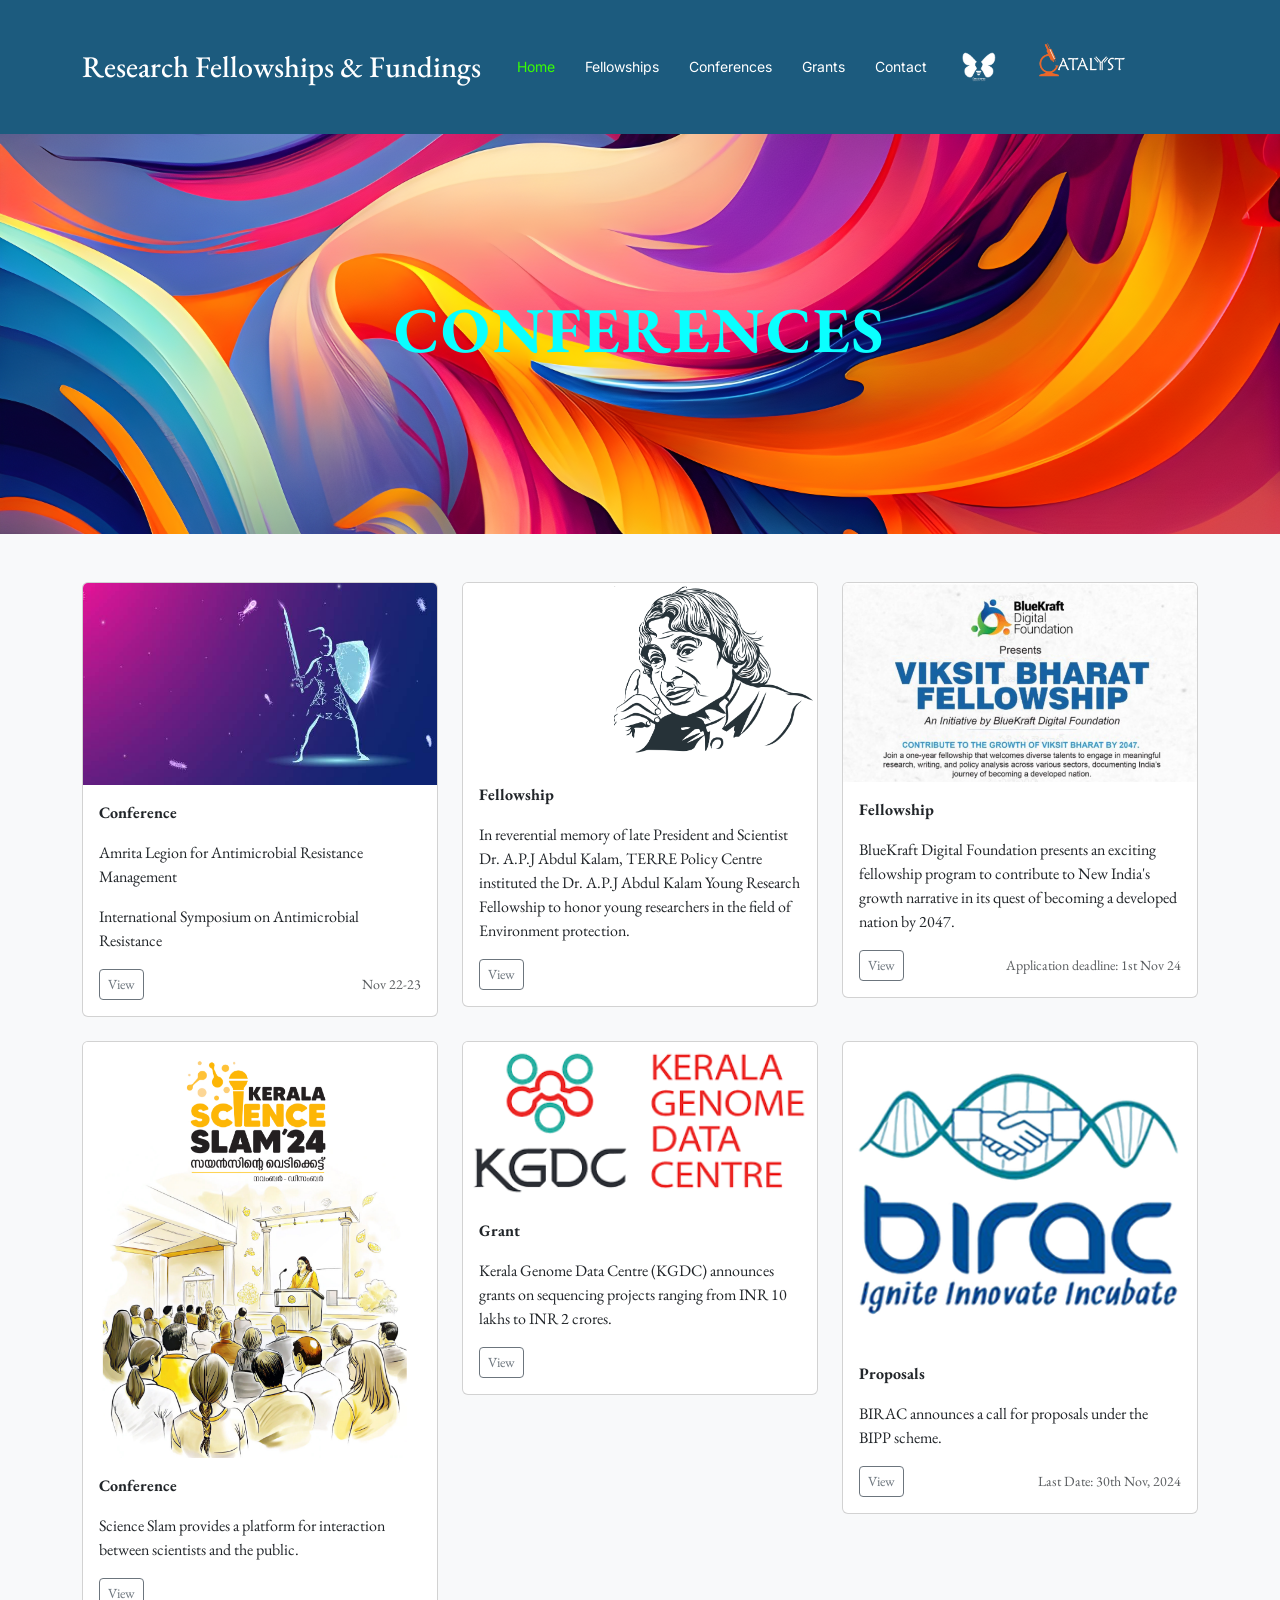
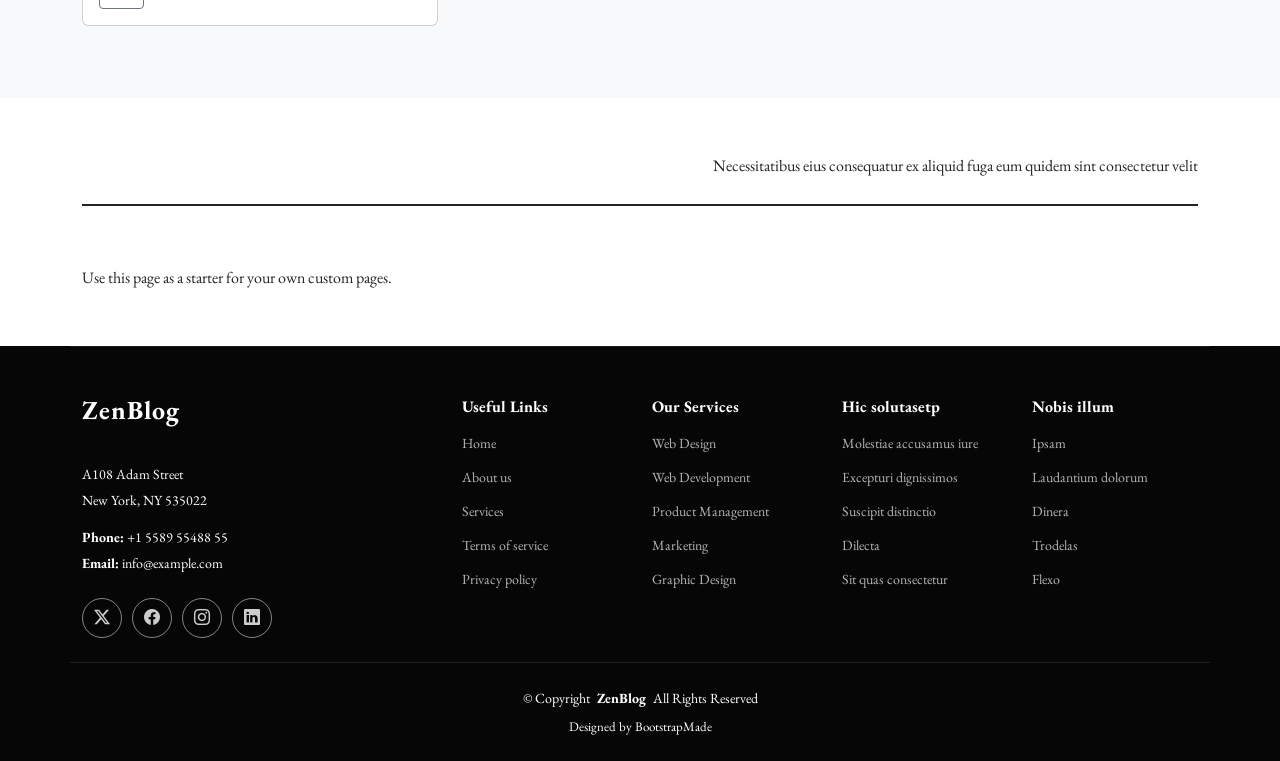
==== commit 6fe6af9f: "s" ====
--- a/Conferences.html
+++ b/Conferences.html
@@ -4,13 +4,14 @@
 <head>
   <meta charset="utf-8">
   <meta content="width=device-width, initial-scale=1.0" name="viewport">
-  <title>Starter Page - ZenBlog Bootstrap Template</title>
+  <title>Catalyst PhD Research Fellowships & Fundings </title>
   <meta name="description" content="">
   <meta name="keywords" content="">
 
   <!-- Favicons -->
   <link href="assets/img/favicon.png" rel="icon">
   <link href="assets/img/apple-touch-icon.png" rel="apple-touch-icon">
+
 
   <!-- Fonts -->
   <link href="https://fonts.googleapis.com" rel="preconnect">
@@ -69,9 +70,9 @@
       <nav id="navmenu" class="navmenu">
         <ul>
           <li><a href="index.html" class="active">Home</a></li>
-          <li><a href="about.html">Fellowships</a></li>
-          <li><a href="single-post.html">Conferences</a></li>
-          <li><a href="single-post.html">Grants</a></li>
+          <li><a href="Fellowships.html">Fellowships</a></li>
+          <li><a href="Conferences.html">Conferences</a></li>
+          <li><a href="Grants.html">Grants</a></li>
 
         <!-- <li class="dropdown"><a href="#"><span>Categories</span> <i class="bi bi-chevron-down toggle-dropdown"></i></a>
             <ul>
--- a/assets/css/main.css
+++ b/assets/css/main.css
@@ -64,6 +64,9 @@
   color: var(--default-color);
   background-color: var(--background-color);
   font-family: var(--default-font);
+  /* Gradient from #1c5b7e to a lighter shade 
+  background: linear-gradient(135deg, #1c5b7e, #c00c4f);
+  color: #fff; /* Optional: Adjust text color for better contrast */
 }
 
 a {
@@ -187,25 +190,20 @@
   line-height: 0px;
 }
 
-@media (max-width: 1200px) {
+/* Media Query for Large Devices (desktops, 1200px and up) */
+@media (min-width: 1200px) {
   .header .logo {
-    order: 1;
+    order: -1;
   }
 
   .header .header-social-links {
-    order: 2;
+    order: 0;
   }
 
   .header .navmenu {
-    order: 3;
-  }
-}
-
-/*--------------------------------------------------------------
-# Navigation Menu
---------------------------------------------------------------*/
-/* Navmenu - Desktop */
-@media (min-width: 1200px) {
+    order: 0;
+  }
+
   .navmenu {
     padding: 0;
   }
@@ -309,11 +307,13 @@
     left: -100%;
     visibility: visible;
   }
+
   .catalyst {
-    padding: 10px; /* Fixed the syntax by adding a selector */
-}
-
-/* Navmenu - Mobile */
+    padding: 10px;
+  }
+}
+
+/* Media Query for Medium Devices (tablets, 768px to 1199px) */
 @media (max-width: 1199px) {
   .mobile-nav-toggle {
     color: var(--nav-color);
@@ -385,13 +385,6 @@
     color: var(--nav-dropdown-hover-color);
   }
 
-  .navmenu .active i,
-  .navmenu .active:focus i {
-    background-color: var(--accent-color);
-    color: var(--contrast-color);
-    transform: rotate(180deg);
-  }
-
   .navmenu .dropdown ul {
     position: static;
     display: none;
@@ -439,6 +432,47 @@
     display: block;
   }
 }
+
+/* Media Query for Small Devices (landscape phones, 576px to 767px) */
+@media (max-width: 767px) {
+  .header .logo h1 {
+    font-size: 24px;
+  }
+
+  .header .header-social-links a {
+    font-size: 14px;
+  }
+
+  .navmenu a {
+    font-size: 15px;
+    padding: 8px 15px;
+  }
+
+  .navmenu ul {
+    inset: 40px 10px 10px 10px;
+  }
+}
+
+/* Media Query for Extra Small Devices (portrait phones, less than 576px) */
+@media (max-width: 575px) {
+  .header {
+    padding: 5px 0;
+  }
+
+  .header .logo h1 {
+    font-size: 20px;
+  }
+
+  .header .header-social-links a {
+    font-size: 12px;
+  }
+
+  .navmenu a {
+    font-size: 14px;
+    padding: 7px 10px;
+  }
+}
+
 
 /*--------------------------------------------------------------
 # Global Footer
--- a/assets/css/banner2.css
+++ b/assets/css/banner2.css
@@ -1,28 +1,67 @@
+/* Banner Styling
+.banner {
+  position: relative;
+  width: 100%;
+  height: 400px; /* Adjust height as needed 
+  background-image: url('../../files/1.2.jpg'); /* Replace with the path to your image 
+  background-size: cover;
+  background-position: center;
+}
+
+.banner-content {
+  position: absolute;
+  top: 50%;
+  left: 50%;
+  transform: translate(-50%, -50%);
+  color: white;
+  text-align: center;
+  text-shadow: 3px 3px 10px rgba(0, 0, 0, 0.7); /* Adds stronger shadow for better contrast 
+}
+
+.banner-content h1 {
+  font-size: 4rem; /* Adjust font size as needed *
+  font-weight: bold;
+  text-transform: uppercase;
+  letter-spacing: 2px;
+  background: linear-gradient(to right, #ff7f50, #ffcc33, #4682b4); /* Vibrant gradient with orange, yellow, and blue *
+  -webkit-background-clip: text; /* Clips background to text *
+  color: transparent; /* Makes text color transparent to show gradient *
+  animation: glow 2s ease-in-out infinite alternate; /* Adds a subtle glow animation *
+}
+
+/* Glow animation *
+@keyframes glow {
+  from {
+      text-shadow: 0 0 15px #ff7f50, 0 0 20px #ffcc33, 0 0 25px #4682b4, 0 0 30px #ffcc33;
+  }
+  to {
+      text-shadow: 0 0 20px #4682b4, 0 0 25px #ff7f50, 0 0 30px #ffcc33, 0 0 35px #ff7f50;
+  }
+} */
 /* Banner Styling */
 .banner {
-    position: relative;
-    width: 100%;
-    height: 400px; /* Adjust height as needed */
-    background-image: url('../../files/abstract-blue-gold-swirled-lines-background.jpg'); /* Replace with the path to your image */
-    background-size: cover;
-    background-position: center;
-  }
-  
-  .banner-content {
-    position: absolute;
-    top: 50%;
-    left: 50%;
-    transform: translate(-50%, -50%);
-    color: white;
-    text-align: center;
-  }
-  
-  .banner-content h1 {
-    font-size: 4rem; /* Adjust font size as needed */
-    font-weight: bold;
-    text-transform: uppercase;
-    letter-spacing: 2px;
-    color: red;
+  position: relative;
+  width: 100%;
+  height: 400px; /* Adjust height as needed */
+  background-image: url('../../files/1.png'); /* Replace with the path to your image */
+  background-size: cover;
+  background-position: center;
+}
 
-  }
-  +.banner-content {
+  position: absolute;
+  top: 50%;
+  left: 50%;
+  transform: translate(-50%, -50%);
+  color: rgb(35, 10, 255);
+  text-align: center;
+}
+
+.banner-content h1 {
+  font-size: 4rem; /* Adjust font size as needed */
+  font-weight: bold;
+  text-transform: uppercase;
+  letter-spacing: 2px;
+  color: rgb(10, 255, 255);
+
+}
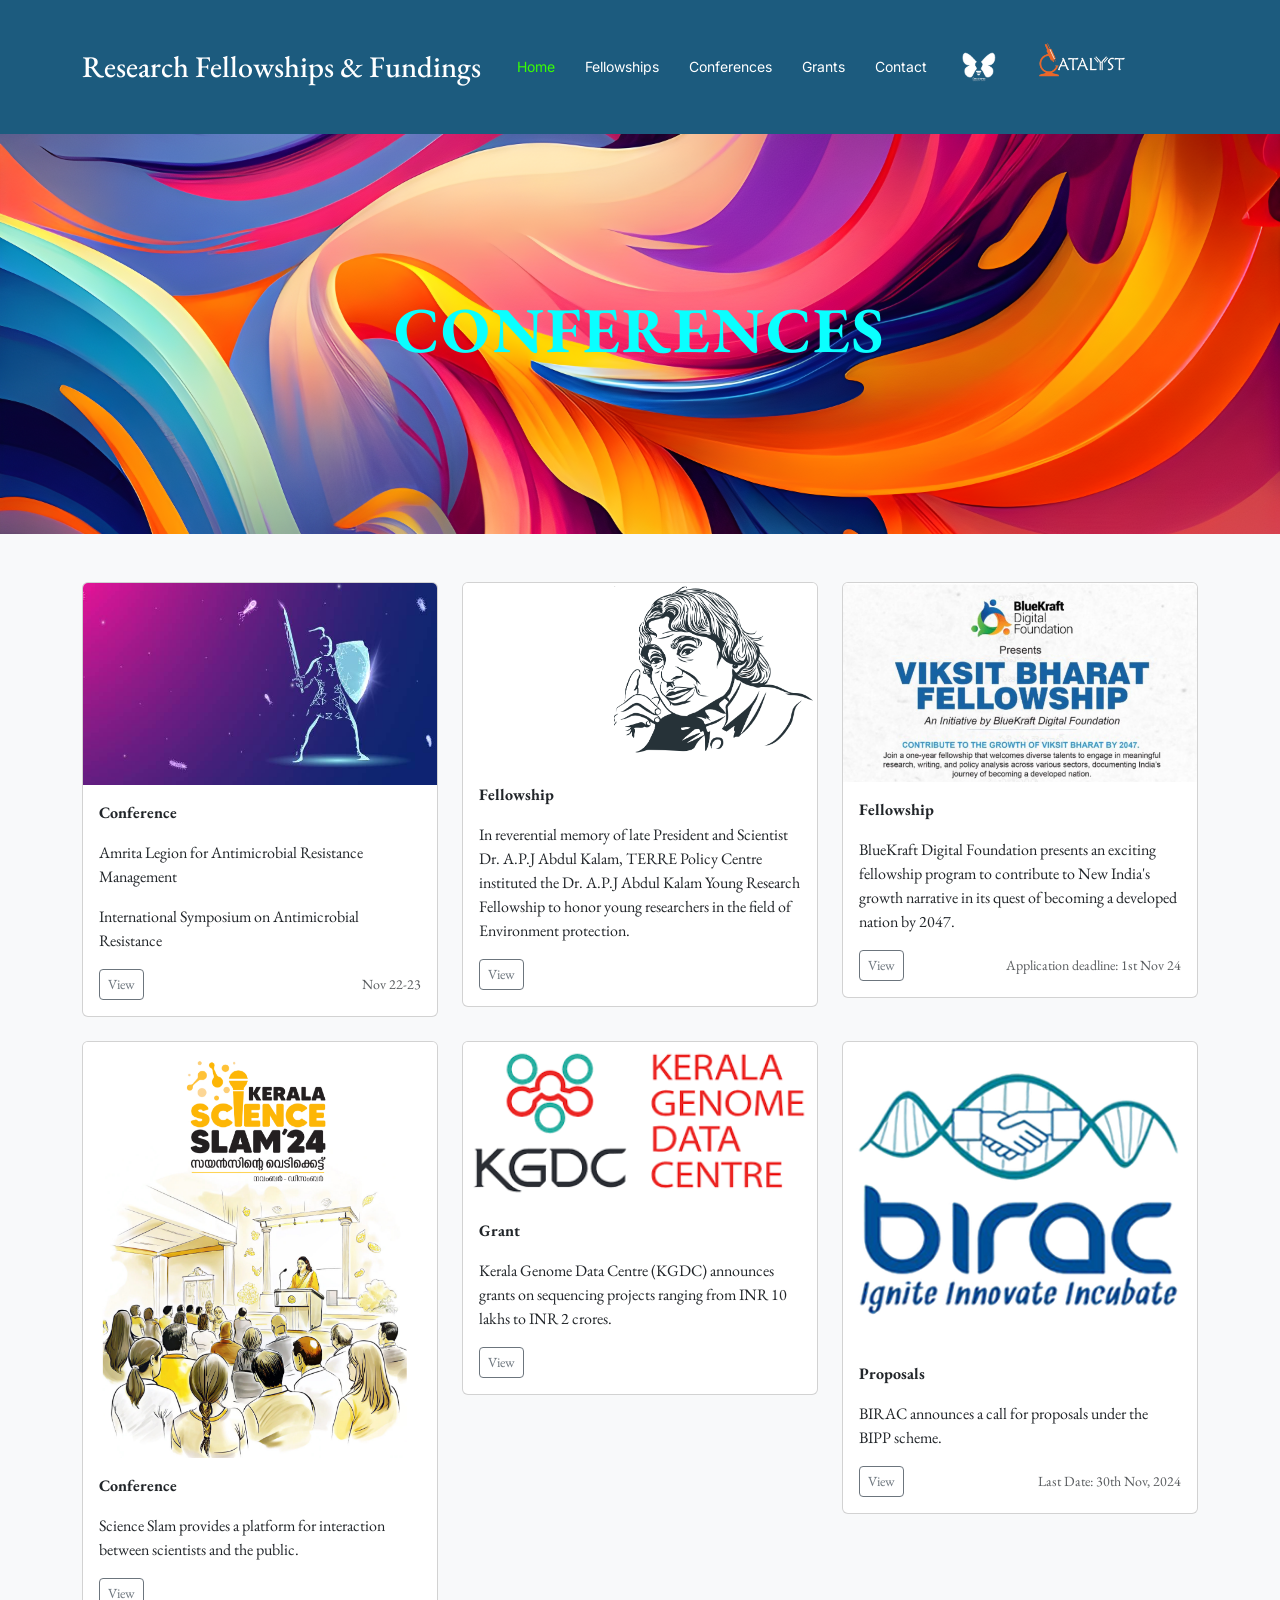
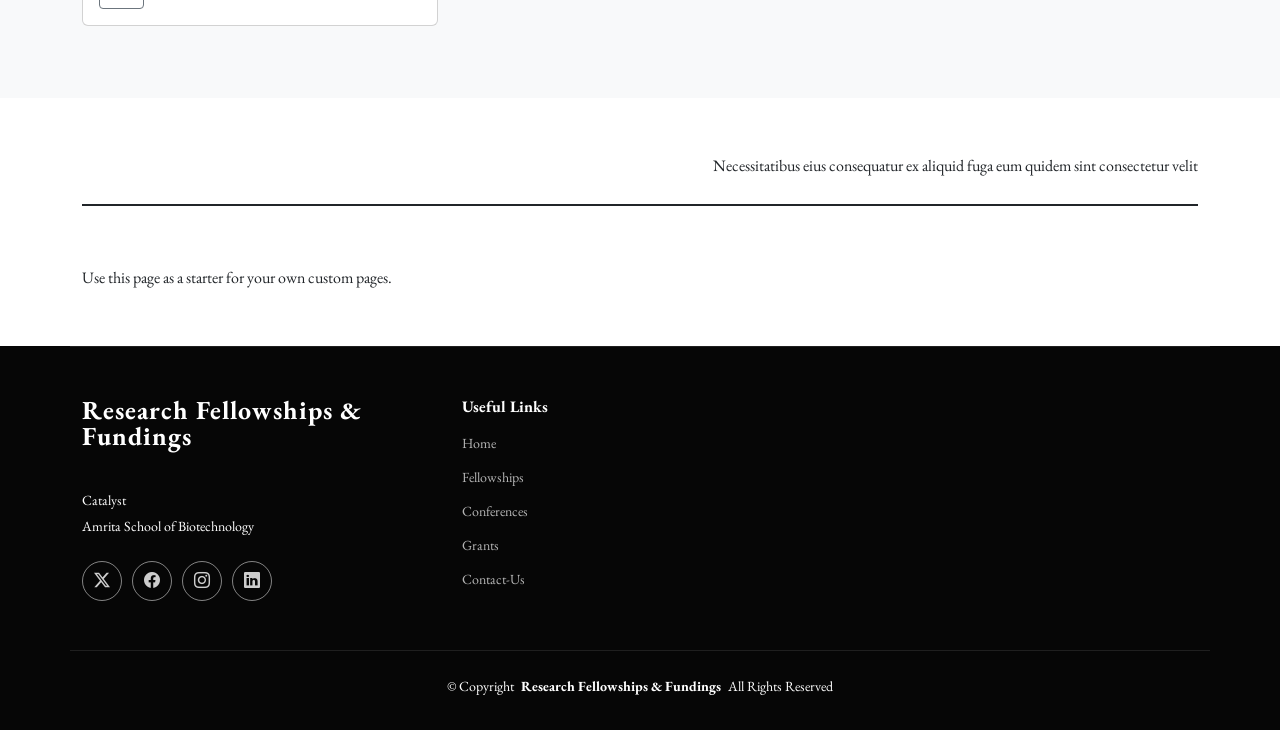
==== commit 925a519a: "Foote" ====
--- a/Conferences.html
+++ b/Conferences.html
@@ -255,20 +255,17 @@
     </section><!-- /Starter Section Section -->
 
   </main>
-
   <footer id="footer" class="footer dark-background">
 
     <div class="container footer-top">
       <div class="row gy-4">
         <div class="col-lg-4 col-md-6 footer-about">
           <a href="index.html" class="logo d-flex align-items-center">
-            <span class="sitename">ZenBlog</span>
+            <span class="sitename">Research Fellowships & Fundings</span>
           </a>
           <div class="footer-contact pt-3">
-            <p>A108 Adam Street</p>
-            <p>New York, NY 535022</p>
-            <p class="mt-3"><strong>Phone:</strong> <span>+1 5589 55488 55</span></p>
-            <p><strong>Email:</strong> <span>info@example.com</span></p>
+            <p>Catalyst</p>
+            <p>Amrita School of Biotechnology</p>
           </div>
           <div class="social-links d-flex mt-4">
             <a href=""><i class="bi bi-twitter-x"></i></a>
@@ -282,13 +279,14 @@
           <h4>Useful Links</h4>
           <ul>
             <li><a href="#">Home</a></li>
-            <li><a href="#">About us</a></li>
-            <li><a href="#">Services</a></li>
-            <li><a href="#">Terms of service</a></li>
-            <li><a href="#">Privacy policy</a></li>
+            <li><a href="Fellowships.html">Fellowships</a></li>
+            <li><a href="Conferences.html">Conferences</a></li>
+            <li><a href="Grants.html">Grants</a></li>
+            <li><a href="contact.html">Contact-Us</a></li>
+
           </ul>
         </div>
-
+<!--
         <div class="col-lg-2 col-md-3 footer-links">
           <h4>Our Services</h4>
           <ul>
@@ -321,18 +319,14 @@
             <li><a href="#">Flexo</a></li>
           </ul>
         </div>
-
+      -->
       </div>
     </div>
 
     <div class="container copyright text-center mt-4">
-      <p>© <span>Copyright</span> <strong class="px-1 sitename">ZenBlog</strong> <span>All Rights Reserved</span></p>
+      <p>© <span>Copyright</span> <strong class="px-1 sitename">Research Fellowships & Fundings</strong> <span>All Rights Reserved</span></p>
       <div class="credits">
-        <!-- All the links in the footer should remain intact. -->
-        <!-- You can delete the links only if you've purchased the pro version. -->
-        <!-- Licensing information: https://bootstrapmade.com/license/ -->
-        <!-- Purchase the pro version with working PHP/AJAX contact form: [buy-url] -->
-        Designed by <a href="https://bootstrapmade.com/">BootstrapMade</a>
+
       </div>
     </div>
 
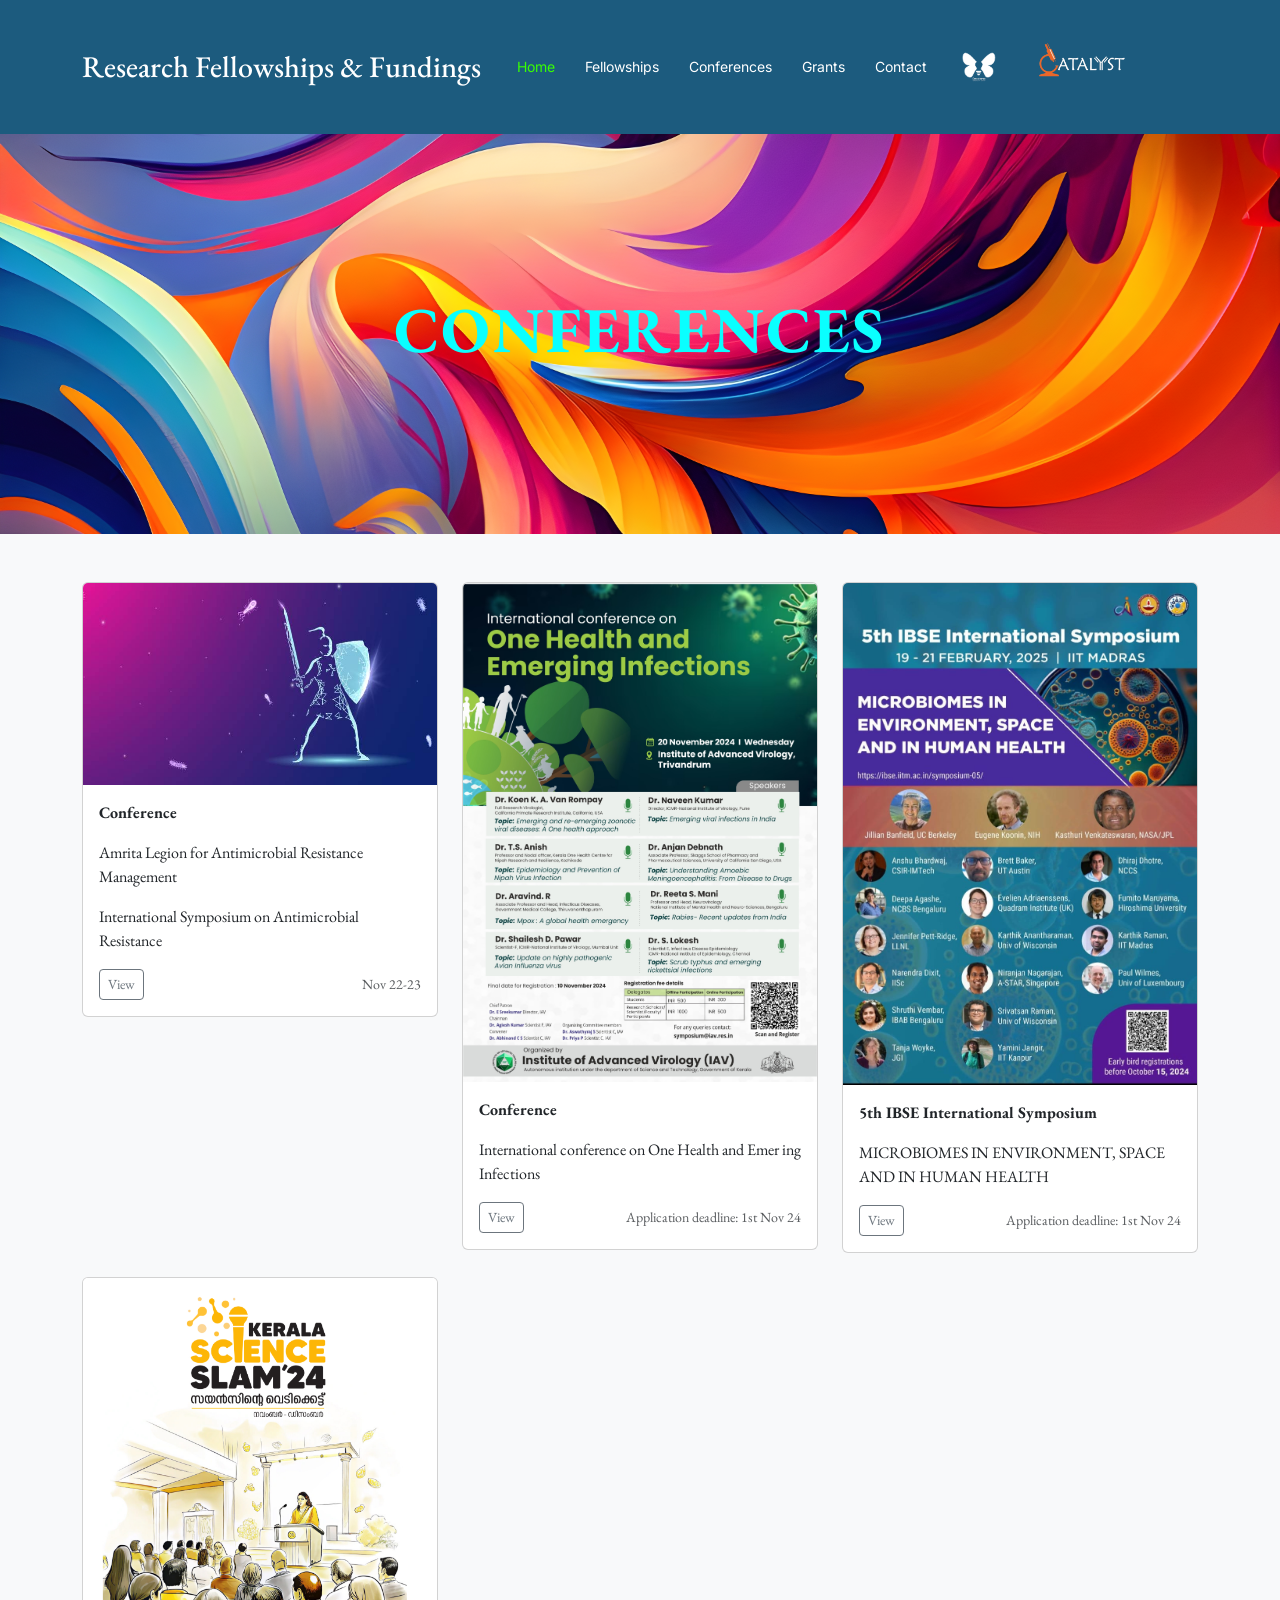
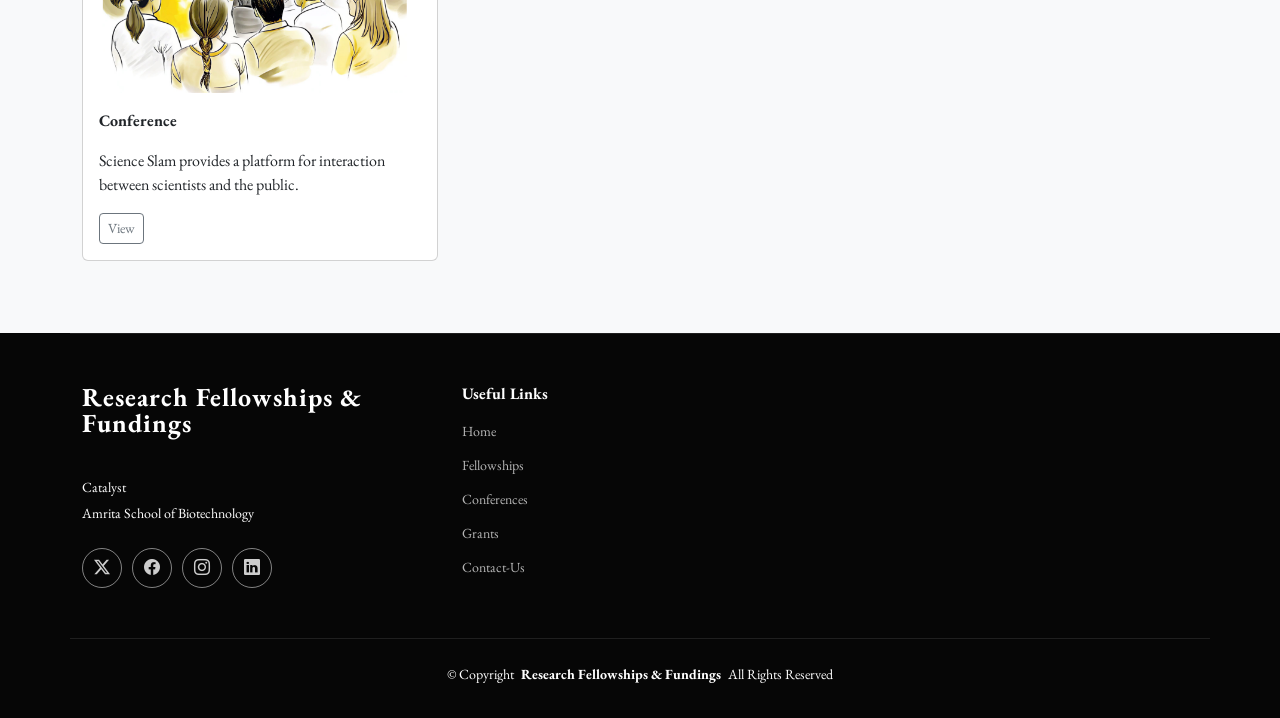
==== commit 1d7671f5: "push" ====
--- a/Conferences.html
+++ b/Conferences.html
@@ -137,46 +137,44 @@
             </div>
           </div>
         </div>
-  
+        <!--Seonnd.1-->
+        <div class="col-md-4">
+          <div class="card mb-4 box-shadow">
+            <img src="posters/cWhatsApp Image 2024-10-28 at 18.19.56_9a2ae336.jpg" class="card-img-top" alt="Viksit Bharat Fellowship">
+            <div class="card-body">
+              <p style="font-weight: bold;">Conference</p>
+              <p class="card-text">
+                International conference on One Health and Emer ing Infections          </p>
+              <div class="d-flex justify-content-between align-items-center">
+                <div class="btn-group">
+                  <button type="button" class="btn btn-sm btn-outline-secondary">View</button>
+                </div>
+                <small class="text-muted">Application deadline: 1st Nov 24</small>
+              </div>
+            </div>
+          </div>
+        </div>
         <!-- Second Card -->
         <div class="col-md-4">
           <div class="card mb-4 box-shadow">
-            <img src="files/Dr.png" class="card-img-top" alt="Dr. A.P.J Abdul Kalam Young Research Fellowship">
-            <div class="card-body">
-              <p style="font-weight: bold;">Fellowship</p>
-              <p class="card-text">
-                In reverential memory of late President and Scientist Dr. A.P.J Abdul Kalam, TERRE Policy Centre instituted the Dr. A.P.J Abdul Kalam Young Research Fellowship to honor young researchers in the field of Environment protection.
-              </p>
-              <div class="d-flex justify-content-between align-items-center">
-                <div class="btn-group">
-                  <a href="https://www.drkalamfellowship.com/fellowship.php">
-                    <button type="button" class="btn btn-sm btn-outline-secondary">View</button>
-                  </a>
-                </div>
-                <small class="text-muted"></small>
-              </div>
-            </div>
-          </div>
-        </div>
-  
+            <img src="posters/WhatsApp Image 2024-10-28 at 07.35.14_4bbcc922.jpg" class="card-img-top" alt="Viksit Bharat Fellowship">
+            <div class="card-body">
+              <p style="font-weight: bold;">5th IBSE International Symposium</p>
+              <p class="card-text">MICROBIOMES IN ENVIRONMENT, SPACE AND IN HUMAN HEALTH</p>
+              <div class="d-flex justify-content-between align-items-center">
+                <div class="btn-group">
+                  <a href="post1.html">
+    
+                  <button type="button" class="btn btn-sm btn-outline-secondary">View</button>          </a>
+    
+                </div>
+                <small class="text-muted">Application deadline: 1st Nov 24</small>
+              </div>
+            </div>
+          </div>
+        </div>
         <!-- Third Card -->
-        <div class="col-md-4">
-          <div class="card mb-4 box-shadow">
-            <img src="files/Viksit-Bharat-Fellowship.jpg" class="card-img-top" alt="Viksit Bharat Fellowship">
-            <div class="card-body">
-              <p style="font-weight: bold;">Fellowship</p>
-              <p class="card-text">
-                BlueKraft Digital Foundation presents an exciting fellowship program to contribute to New India's growth narrative in its quest of becoming a developed nation by 2047.
-              </p>
-              <div class="d-flex justify-content-between align-items-center">
-                <div class="btn-group">
-                  <button type="button" class="btn btn-sm btn-outline-secondary">View</button>
-                </div>
-                <small class="text-muted">Application deadline: 1st Nov 24</small>
-              </div>
-            </div>
-          </div>
-        </div>
+
   
         <!-- Fourth Card -->
         <div class="col-md-4">
@@ -196,27 +194,9 @@
             </div>
           </div>
         </div>
+
   
-        <!-- Fifth Card -->
-        <div class="col-md-4">
-          <div class="card mb-4 box-shadow">
-            <img src="files/KGDC.png" class="card-img-top" alt="KGDC Genomic Sequencing Grants">
-            <div class="card-body">
-              <p style="font-weight: bold;">Grant</p>
-              <p class="card-text">Kerala Genome Data Centre (KGDC) announces grants on sequencing projects ranging from INR 10 lakhs to INR 2 crores.</p>
-              <div class="d-flex justify-content-between align-items-center">
-                <div class="btn-group">
-                  <a href="https://kgdc.kerala.gov.in/kerala-genome-data-centre-kgdc-announces-grants-for-genomic-sequencing-projects/">
-                    <button type="button" class="btn btn-sm btn-outline-secondary">View</button>
-                  </a>
-                </div>
-                <small class="text-muted"></small>
-              </div>
-            </div>
-          </div>
-        </div>
-  
-        <!-- Sixth Card -->
+        <!-- Sixth Card --
         <div class="col-md-4">
           <div class="card mb-4 box-shadow">
             <img src="files/BIRAC.png" class="card-img-top" alt="BIRAC Proposals">
@@ -229,7 +209,7 @@
                     <button type="button" class="btn btn-sm btn-outline-secondary">View</button>
                   </a>
                 </div>
-                <small class="text-muted">Last Date: 30th Nov, 2024</small>
+                <small class="text-muted">Last Date: 30th Nov, 2024</small>-->
               </div>
             </div>
           </div>
@@ -237,22 +217,7 @@
       </div>
     </div>
   </div>
-    <!-- Starter Section Section -->
-    <section id="starter-section" class="starter-section section">
-
-      <!-- Section Title -->
-      <div class="container section-title" data-aos="fade-up">
-        <div class="section-title-container d-flex align-items-center justify-content-between">
-          <h2>Starter Section</h2>
-          <p>Necessitatibus eius consequatur ex aliquid fuga eum quidem sint consectetur velit</p>
-        </div>
-      </div><!-- End Section Title -->
-
-      <div class="container" data-aos="fade-up">
-        <p>Use this page as a starter for your own custom pages.</p>
-      </div>
-
-    </section><!-- /Starter Section Section -->
+
 
   </main>
   <footer id="footer" class="footer dark-background">
--- a/assets/css/main.css
+++ b/assets/css/main.css
@@ -598,7 +598,7 @@
 
 /*--------------------------------------------------------------
 # Preloader
---------------------------------------------------------------*/
+--------------------------------------------------------------
 #preloader {
   position: fixed;
   inset: 0;
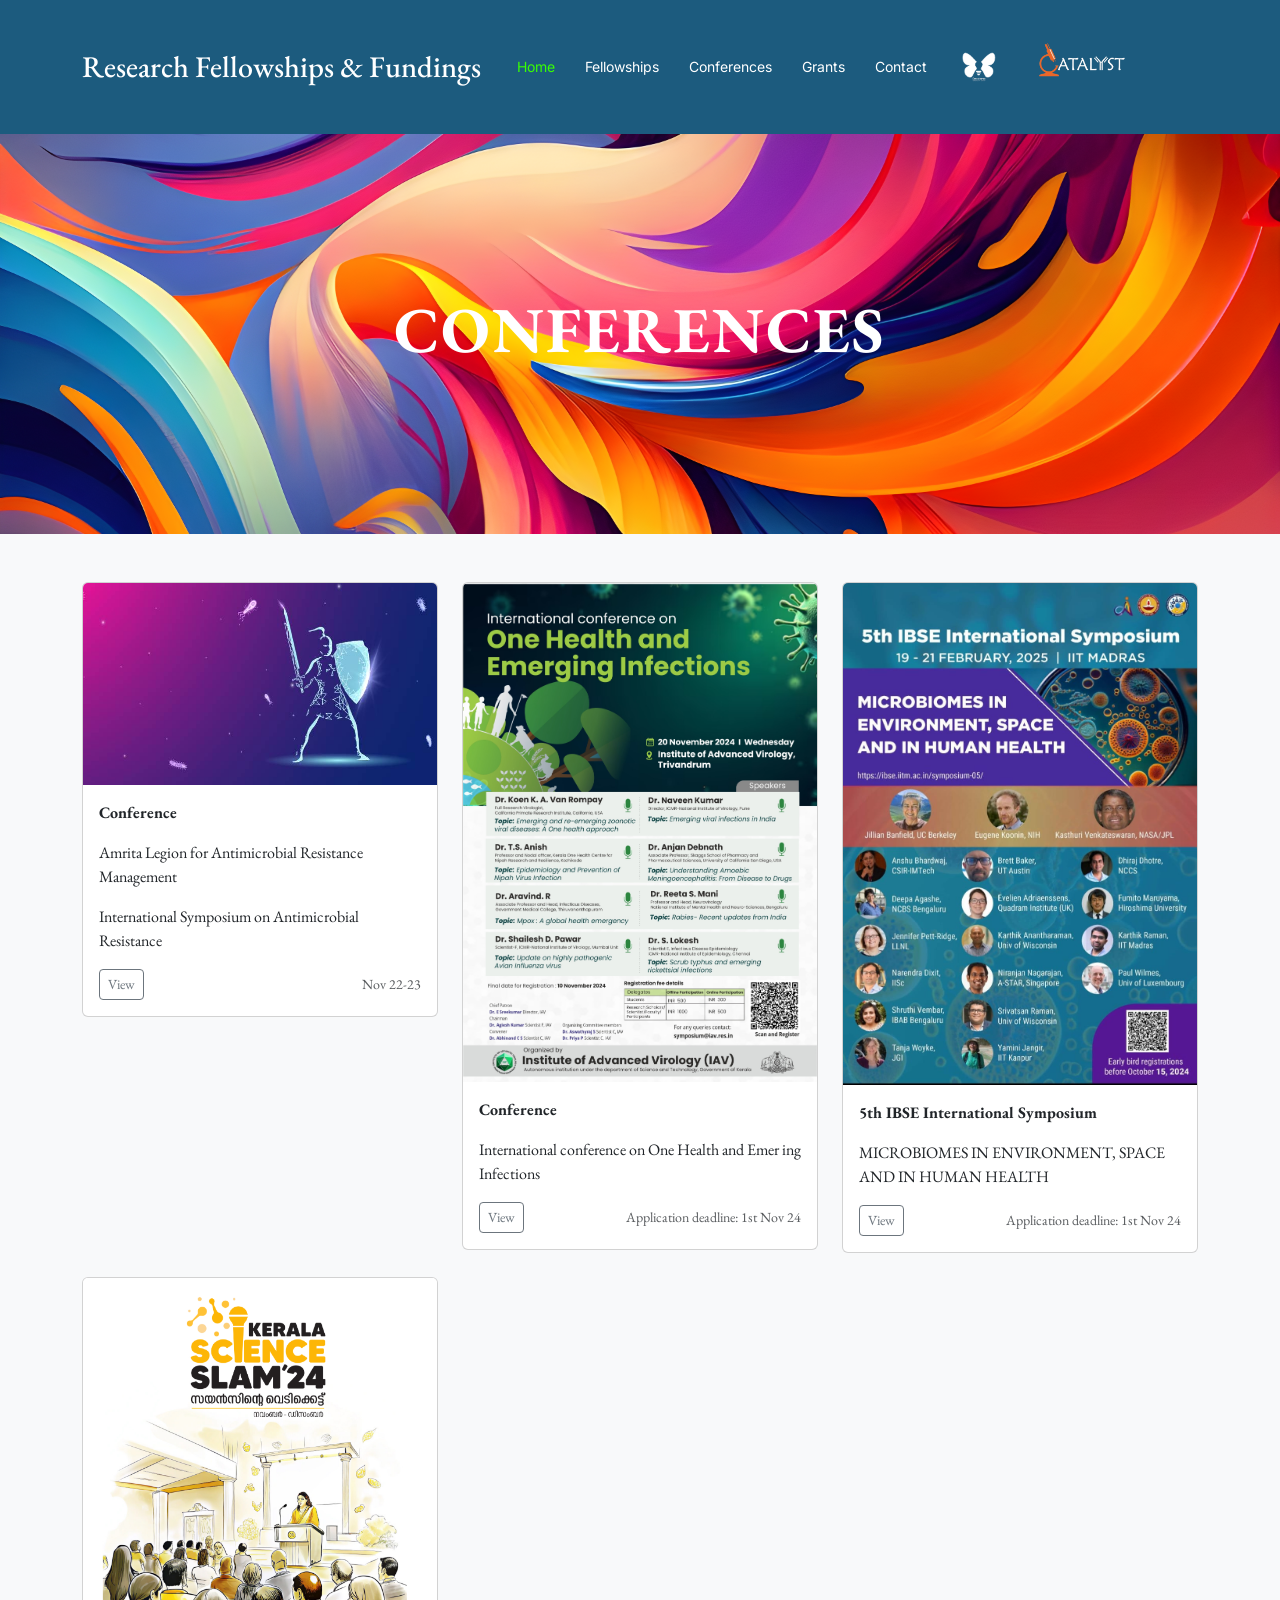
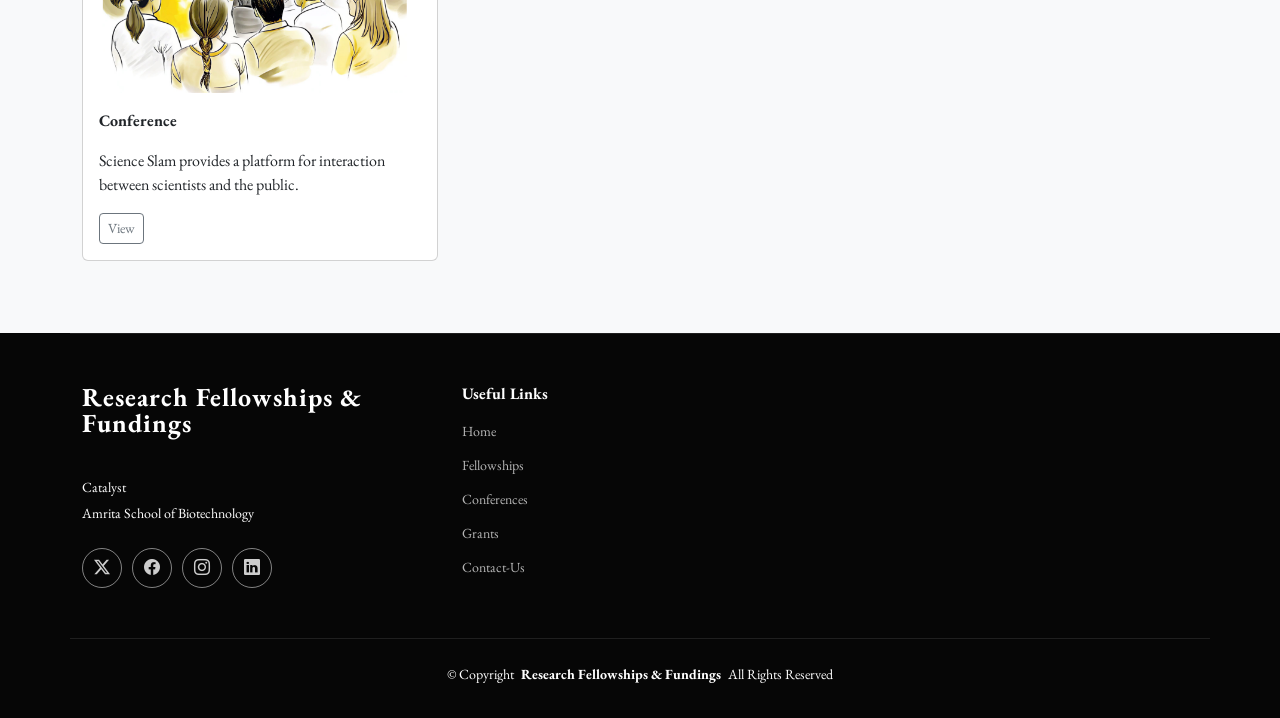
==== commit cd70fbde: "Re:Commit" ====
--- a/Conferences.html
+++ b/Conferences.html
@@ -10,7 +10,6 @@
 
   <!-- Favicons -->
   <link href="assets/img/favicon.png" rel="icon">
-  <link href="assets/img/apple-touch-icon.png" rel="apple-touch-icon">
 
 
   <!-- Fonts -->
--- a/assets/css/banner2.css
+++ b/assets/css/banner2.css
@@ -62,6 +62,6 @@
   font-weight: bold;
   text-transform: uppercase;
   letter-spacing: 2px;
-  color: rgb(10, 255, 255);
+  color: WHITE;
 
 }
